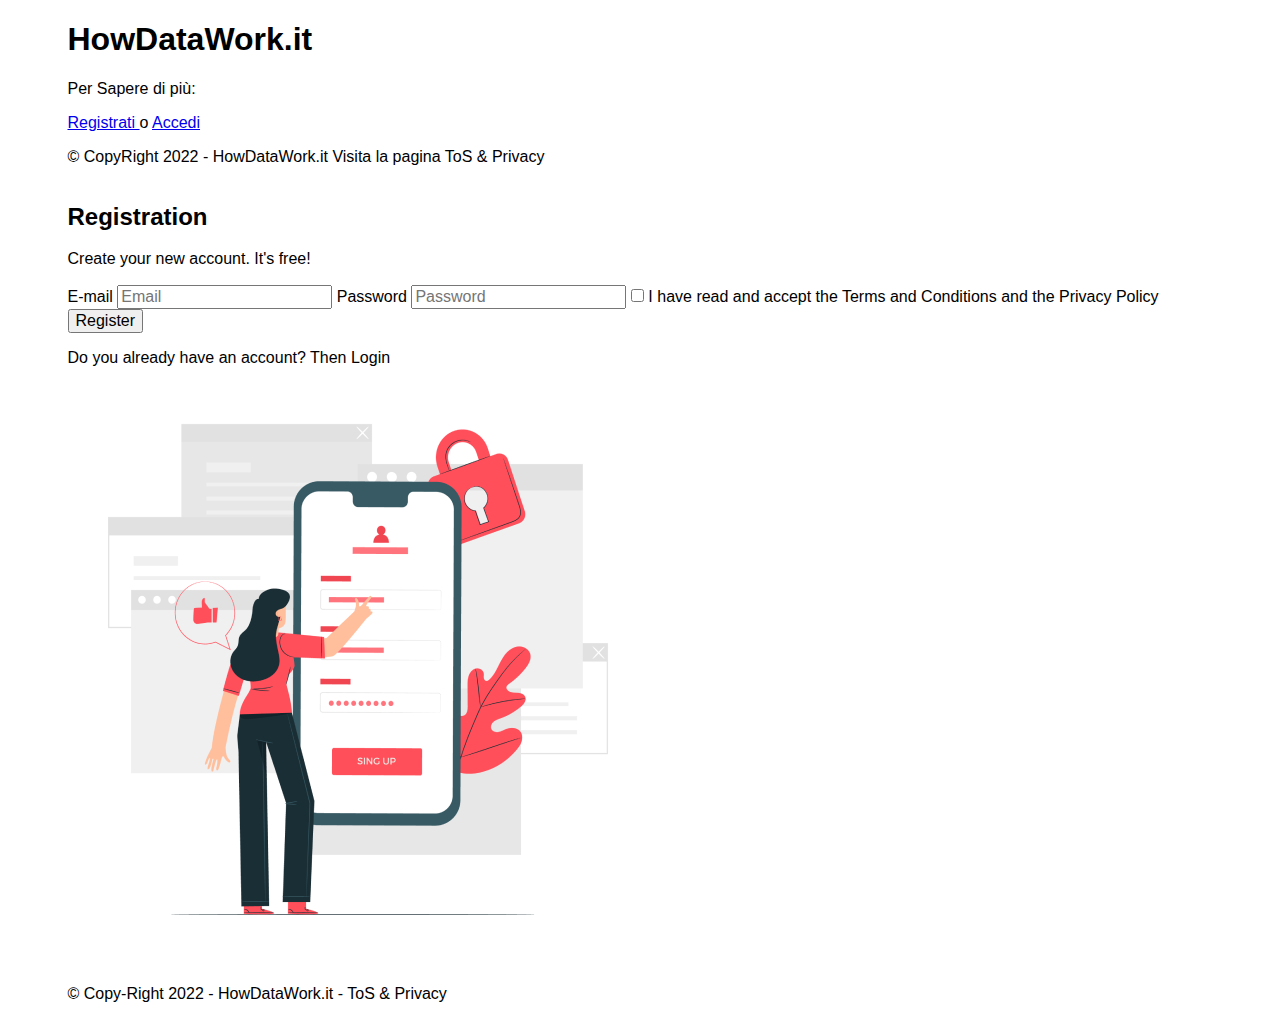
==== index.html @ 3693a92b "sad" ====
<!DOCTYPE html>
<html lang="en">

<head>
  <meta charset="UTF-8">
  <meta http-equiv="X-UA-Compatible" content="IE=edge">
  <meta name="viewport" content="width=device-width, initial-scale=1.0">
  <link rel="stylesheet" href="css/main.css">
  <title>Form</title>
</head>
<body>
  <!--  my header part  -->
  <header class="site-header">
    <div class="container">
      <div class="header__wrapper wrapper">
        <div class="wrapper__right-part">
          <h1 class="header__title">
            HowDataWork.it
          </h1>
          <p class="header__desc">
            Per Sapere di più:
          </p>
          <a class="header__link" href="#">
            Registrati
          </a>
          <span class="header__span">
            o
          </span>
          <a class="header__link" href="#">
            Accedi
          </a>
          <p class="header__desc-copy">
            © CopyRight 2022 - HowDataWork.it
            Visita la pagina ToS & Privacy
          </p>
        </div>
      </div>
    </div>
  </header>
  <!--   my header part finished -->


  <section class="register">
    <div class="container">
      <div class="register__wrapper">
        <div class="register__small-wrapper">
          <div class="register__inner">
            <h2 class="register__title">
              Registration
            </h2>
            <p class="register__desc">
              Create your new account. It's free!
            </p>
            <form class="register__form" action="http://echo.htmlacademy.ru/" method="POST">
              <label class="register__label">
                <span class="register__span">
                  E-mail
                </span>
                <input class="register__input" name="user_email" type="email" placeholder="Email"
                  aria-label="enter email" minlength="5" maxlength="100" required>
              </label>
              <label class="register__label">
                <span class="register__span">
                  Password
                </span>
                <input class="register__input" name="user_password" type="password" placeholder="Password"
                  aria-label="enter password" minlength="8" maxlength="100" required>
              </label>
              <label class="">
                <input class="register__chckbox" type="checkbox" name="user_choise">
                <span class="register__checkbox-span">
                  I have read and accept the Terms and Conditions and the Privacy Policy
                </span>
              </label>
              <button class="register__btn" type="submit">Register</button>
            </form>
            <p class="register__desc">
              Do you already have an account?
              <span class="register__desc-span">
                Then Login
              </span>
            </p>
          </div>
          <img src="./images/registerimg.png" alt="registeration section">
        </div>
        <p class="register__bottom-desc">
          © Copy-Right 2022 - HowDataWork.it - ToS & Privacy
        </p>
      </div>
    </div>
  </section>


  <script src="./js/main.js"></script>
</body>

</html>
---- css/main.css ----
/*! normalize.css v8.0.1 | MIT License | github.com/necolas/normalize.css */
html {
  line-height: 1.15;
  -webkit-text-size-adjust: 100%;
}

body {
  margin: 0;
}

main {
  display: block;
}

h1 {
  font-size: 2em;
  margin: 0.67em 0;
}

hr {
  -webkit-box-sizing: content-box;
          box-sizing: content-box;
  height: 0;
  overflow: visible;
}

pre {
  font-family: monospace, monospace;
  font-size: 1em;
}

a {
  background-color: transparent;
}

abbr[title] {
  border-bottom: none;
  text-decoration: underline;
  -webkit-text-decoration: underline dotted;
          text-decoration: underline dotted;
}

b, strong {
  font-weight: bolder;
}

code, kbd, samp {
  font-family: monospace, monospace;
  font-size: 1em;
}

small {
  font-size: 80%;
}

sub, sup {
  font-size: 75%;
  line-height: 0;
  position: relative;
  vertical-align: baseline;
}

sub {
  bottom: -0.25em;
}

sup {
  top: -0.5em;
}

img {
  border-style: none;
}

button, input, optgroup, select, textarea {
  font-family: inherit;
  font-size: 100%;
  line-height: 1.15;
  margin: 0;
}

button, input {
  overflow: visible;
}

button, select {
  text-transform: none;
}

button, [type=button], [type=reset], [type=submit] {
  -webkit-appearance: button;
}

button::-moz-focus-inner, [type=button]::-moz-focus-inner, [type=reset]::-moz-focus-inner, [type=submit]::-moz-focus-inner {
  border-style: none;
  padding: 0;
}

button:-moz-focusring, [type=button]:-moz-focusring, [type=reset]:-moz-focusring, [type=submit]:-moz-focusring {
  outline: 1px dotted ButtonText;
}

fieldset {
  padding: 0.35em 0.75em 0.625em;
}

legend {
  -webkit-box-sizing: border-box;
          box-sizing: border-box;
  color: inherit;
  display: table;
  max-width: 100%;
  padding: 0;
  white-space: normal;
}

progress {
  vertical-align: baseline;
}

textarea {
  overflow: auto;
}

[type=checkbox], [type=radio] {
  -webkit-box-sizing: border-box;
          box-sizing: border-box;
  padding: 0;
}

[type=number]::-webkit-inner-spin-button, [type=number]::-webkit-outer-spin-button {
  height: auto;
}

[type=search] {
  -webkit-appearance: textfield;
  outline-offset: -2px;
}

[type=search]::-webkit-search-decoration {
  -webkit-appearance: none;
}

::-webkit-file-upload-button {
  -webkit-appearance: button;
  font: inherit;
}

details {
  display: block;
}

summary {
  display: list-item;
}

template {
  display: none;
}

[hidden] {
  display: none;
}

* {
  -webkit-box-sizing: border-box;
          box-sizing: border-box;
}

html {
  height: 100%;
}

img {
  display: block;
  height: auto;
}

body {
  display: -webkit-box;
  display: -ms-flexbox;
  display: flex;
  -webkit-box-orient: vertical;
  -webkit-box-direction: normal;
      -ms-flex-direction: column;
          flex-direction: column;
  height: 100%;
  font-family: "Roboto", "Arial", sans-serif;
}

main {
  -webkit-box-flex: 1;
      -ms-flex-positive: 1;
          flex-grow: 1;
}

.visually-hidden {
  position: relative;
  width: 1px;
  height: 1px;
  border: none;
  margin: -1px;
  padding: 0;
  overflow: hidden;
  clip: rect(0 0 0 0);
}

.container {
  max-width: 1185px;
  width: 100%;
  margin: 0 auto;
  padding: 0 20px;
}

.information {
  padding: 24px 0;
  background-image: -webkit-gradient(linear, left top, right top, color-stop(2.19%, #c80090), to(#0500ff));
  background-image: linear-gradient(90deg, #c80090 2.19%, #0500ff 100%);
}

.information__data {
  max-width: 353px;
  padding-top: 24px;
  padding-bottom: 21px;
  background-color: #f9f9fb;
  border-radius: 10px;
}

.information__user-img {
  margin: 0 auto 6px;
}

.information__user-name {
  display: block;
  margin-bottom: 4px;
  font-size: 18px;
  font-weight: 600;
  line-height: 38px;
  text-align: center;
}

.information__list {
  margin-top: 0;
  margin-bottom: 0;
  padding: 0 16px;
  list-style: none;
  text-align: left;
  border-bottom: 1px solid #c4c4c4;
}

.information__item {
  display: -webkit-box;
  display: -ms-flexbox;
  display: flex;
  -webkit-box-align: center;
      -ms-flex-align: center;
          align-items: center;
  margin-bottom: 5px;
  font-size: 18px;
  font-weight: 400;
  line-height: 19px;
}
.information__item:last-child {
  margin-bottom: 14px;
}
.information__item::before {
  display: block;
  width: 40px;
  height: 40px;
  background-image: url("../../images/letter-information.png");
  background-repeat: no-repeat;
  background-position: center;
  content: "";
  margin-right: 6px;
}

.information__item--cake::before {
  background-image: url("../../images/cake-information.png");
}

.information__item--globe::before {
  background-image: url("../../images/globe-information.png");
}

.information__item--houses::before {
  background-image: url("../../images/houses-information.png");
}

.information__item--pin::before {
  background-image: url("../../images/pin-information.png");
}

.information__item--numbers::before {
  background-image: url("../../images/numbers-information.png");
}

.information__btn {
  min-width: 121px;
  margin: 19px 0 21px 17px;
  padding: 0;
  font-size: 13px;
  font-weight: 600;
  line-height: 25px;
  color: #e03434;
  text-align: center;
  background-color: transparent;
  border: 1px solid #e03434;
  border-radius: 4px;
}

.site-logo {
  display: block;
  padding-top: 14px;
  padding-left: 7px;
  border-top: 1px solid #c4c4c4;
}

.information__copyright-wrapper {
  max-width: 236px;
  margin-bottom: 12px;
  margin-left: 17px;
}

.information__copyright {
  margin: 0;
  font-size: 13px;
  font-weight: 300;
  line-height: 23px;
}

.information__privacy-list {
  display: -webkit-box;
  display: -ms-flexbox;
  display: flex;
  -webkit-box-align: center;
      -ms-flex-align: center;
          align-items: center;
  margin-top: 0;
  margin-bottom: 0;
  margin-left: 17px;
  padding-left: 0;
  -webkit-column-gap: 10px;
     -moz-column-gap: 10px;
          column-gap: 10px;
  list-style: none;
}

.information__privacy-link {
  color: #000;
  font-size: 12px;
  font-weight: 400;
  text-decoration: none;
}/*# sourceMappingURL=main.css.map */
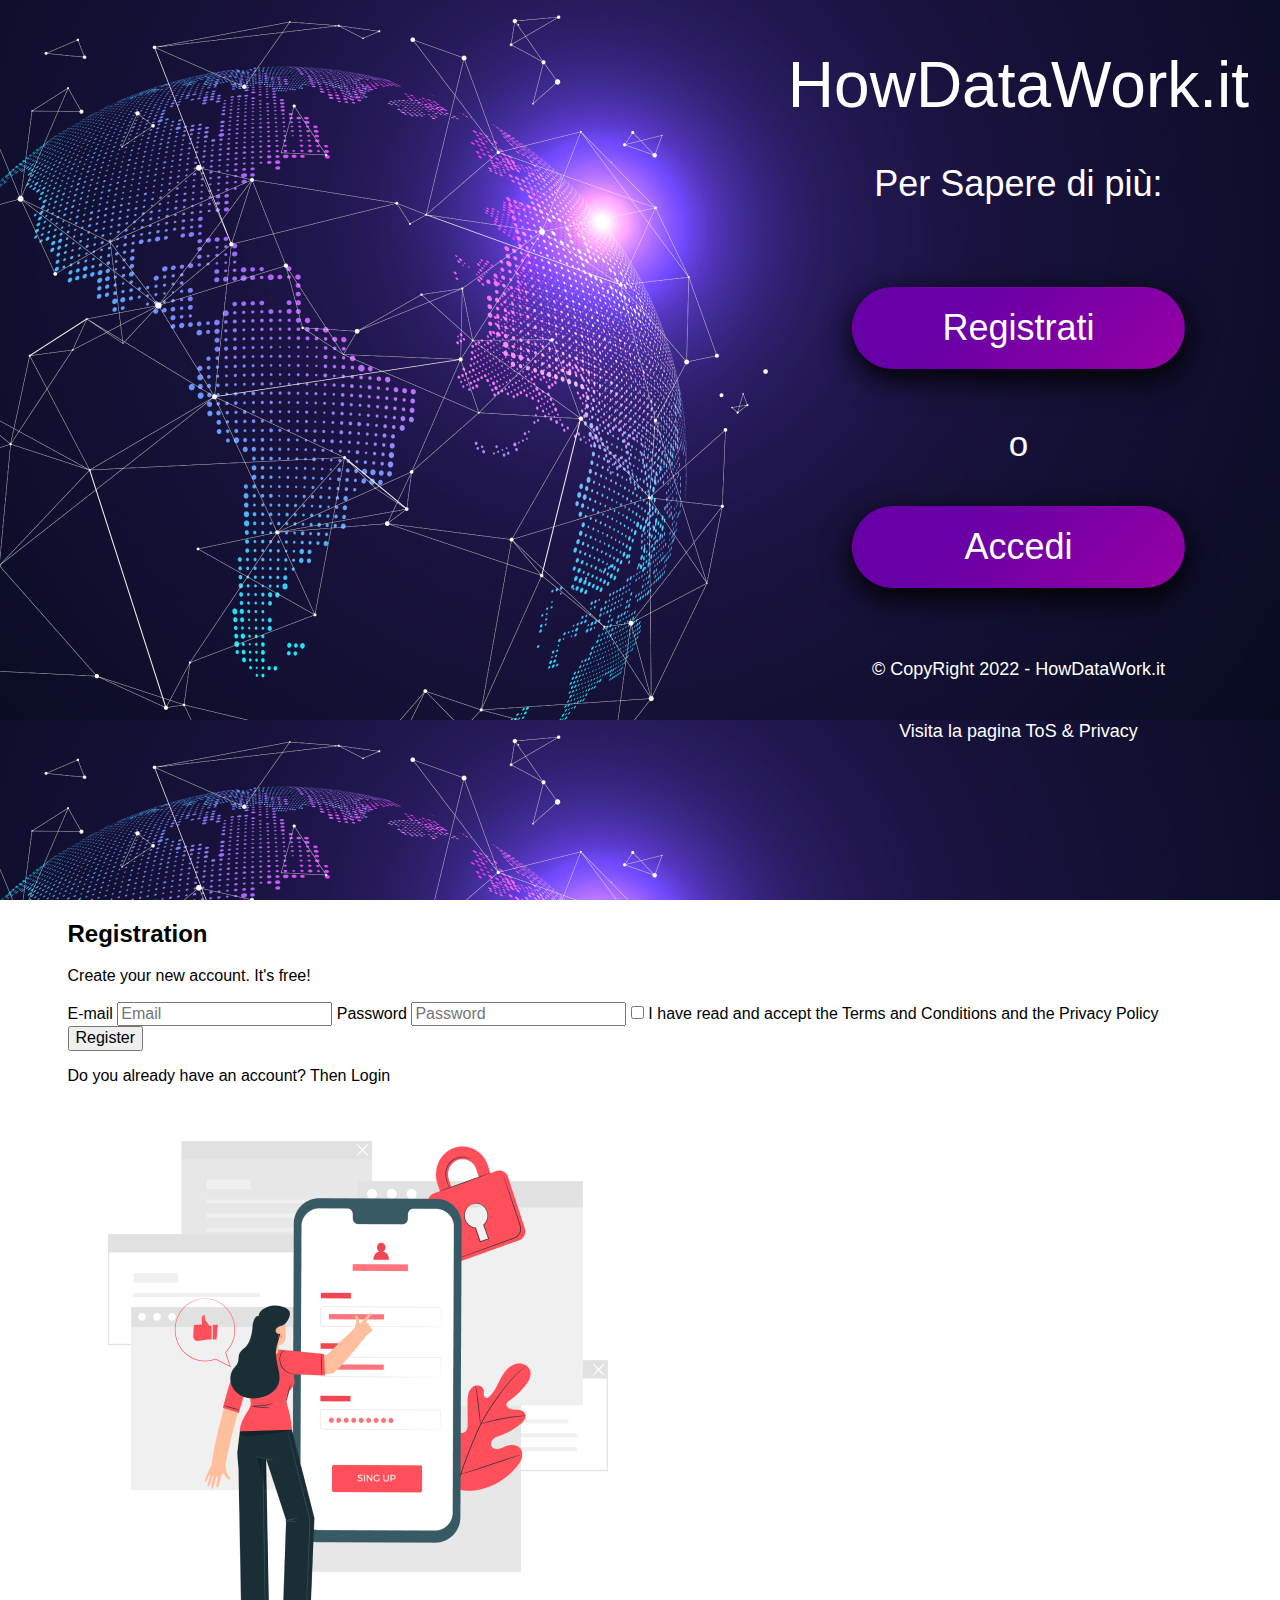
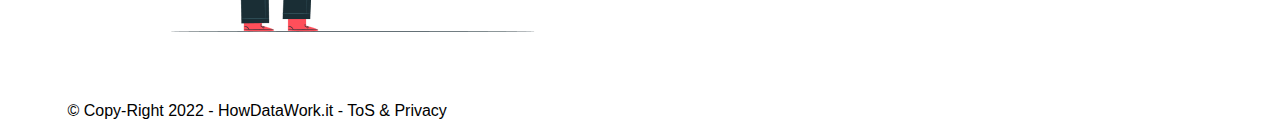
==== commit c5aa9dca: "the end header" ====
--- a/index.html
+++ b/index.html
@@ -8,10 +8,12 @@
   <link rel="stylesheet" href="css/main.css">
   <title>Form</title>
 </head>
+
 <body>
   <!--  my header part  -->
   <header class="site-header">
-    <div class="container">
+    <div class="header__box">
+
       <div class="header__wrapper wrapper">
         <div class="wrapper__right-part">
           <h1 class="header__title">
@@ -26,15 +28,21 @@
           <span class="header__span">
             o
           </span>
-          <a class="header__link" href="#">
+          <a class="header__link header__link--sec" href="#">
             Accedi
           </a>
-          <p class="header__desc-copy">
-            © CopyRight 2022 - HowDataWork.it
-            Visita la pagina ToS & Privacy
-          </p>
+          <div class="hedaer__copy-box">
+            <p class="header__desc-copy">
+              © CopyRight 2022 - HowDataWork.it
+              <br>
+              <br> 
+              <br> 
+              Visita la pagina ToS & Privacy
+            </p>
+          </div>
         </div>
       </div>
+  
     </div>
   </header>
   <!--   my header part finished -->
--- a/css/main.css
+++ b/css/main.css
@@ -162,6 +162,11 @@
   display: none;
 }
 
+:root {
+  --main-white-color: #fff;
+  --main-font-familiy: Roboto,sans-serif;
+}
+
 * {
   -webkit-box-sizing: border-box;
           box-sizing: border-box;
@@ -169,11 +174,6 @@
 
 html {
   height: 100%;
-}
-
-img {
-  display: block;
-  height: auto;
 }
 
 body {
@@ -188,6 +188,11 @@
   font-family: "Roboto", "Arial", sans-serif;
 }
 
+img {
+  display: block;
+  height: auto;
+}
+
 main {
   -webkit-box-flex: 1;
       -ms-flex-positive: 1;
@@ -212,142 +217,122 @@
   padding: 0 20px;
 }
 
-.information {
-  padding: 24px 0;
-  background-image: -webkit-gradient(linear, left top, right top, color-stop(2.19%, #c80090), to(#0500ff));
-  background-image: linear-gradient(90deg, #c80090 2.19%, #0500ff 100%);
-}
-
-.information__data {
-  max-width: 353px;
-  padding-top: 24px;
-  padding-bottom: 21px;
-  background-color: #f9f9fb;
-  border-radius: 10px;
-}
-
-.information__user-img {
-  margin: 0 auto 6px;
-}
-
-.information__user-name {
-  display: block;
-  margin-bottom: 4px;
-  font-size: 18px;
-  font-weight: 600;
-  line-height: 38px;
-  text-align: center;
-}
-
-.information__list {
-  margin-top: 0;
-  margin-bottom: 0;
-  padding: 0 16px;
-  list-style: none;
-  text-align: left;
-  border-bottom: 1px solid #c4c4c4;
-}
-
-.information__item {
+.site-header {
+  background: linear-gradient(135deg, #6700a6 31.25%, #9600a3 100%);
+}
+
+.header__box {
+  max-width: 1600px;
+  width: 100%;
+  height: 100vh;
+  margin: 0 auto;
+  background-image: url("/images/header-bg.png");
+  background-size: 100%;
+}
+
+.header__wrapper {
   display: -webkit-box;
   display: -ms-flexbox;
   display: flex;
+  -webkit-box-pack: justify;
+      -ms-flex-pack: justify;
+          justify-content: space-between;
   -webkit-box-align: center;
       -ms-flex-align: center;
           align-items: center;
-  margin-bottom: 5px;
-  font-size: 18px;
-  font-weight: 400;
-  line-height: 19px;
-}
-.information__item:last-child {
-  margin-bottom: 14px;
-}
-.information__item::before {
-  display: block;
-  width: 40px;
-  height: 40px;
-  background-image: url("../../images/letter-information.png");
-  background-repeat: no-repeat;
-  background-position: center;
-  content: "";
-  margin-right: 6px;
-}
-
-.information__item--cake::before {
-  background-image: url("../../images/cake-information.png");
-}
-
-.information__item--globe::before {
-  background-image: url("../../images/globe-information.png");
-}
-
-.information__item--houses::before {
-  background-image: url("../../images/houses-information.png");
-}
-
-.information__item--pin::before {
-  background-image: url("../../images/pin-information.png");
-}
-
-.information__item--numbers::before {
-  background-image: url("../../images/numbers-information.png");
-}
-
-.information__btn {
-  min-width: 121px;
-  margin: 19px 0 21px 17px;
-  padding: 0;
-  font-size: 13px;
-  font-weight: 600;
-  line-height: 25px;
-  color: #e03434;
-  text-align: center;
-  background-color: transparent;
-  border: 1px solid #e03434;
-  border-radius: 4px;
-}
-
-.site-logo {
-  display: block;
-  padding-top: 14px;
-  padding-left: 7px;
-  border-top: 1px solid #c4c4c4;
-}
-
-.information__copyright-wrapper {
-  max-width: 236px;
-  margin-bottom: 12px;
-  margin-left: 17px;
-}
-
-.information__copyright {
-  margin: 0;
-  font-size: 13px;
-  font-weight: 300;
-  line-height: 23px;
-}
-
-.information__privacy-list {
+  -webkit-box-orient: horizontal;
+  -webkit-box-direction: normal;
+      -ms-flex-direction: row;
+          flex-direction: row;
+}
+
+.wrapper__right-part {
   display: -webkit-box;
   display: -ms-flexbox;
   display: flex;
+  -webkit-box-pack: start;
+      -ms-flex-pack: start;
+          justify-content: start;
   -webkit-box-align: center;
       -ms-flex-align: center;
           align-items: center;
-  margin-top: 0;
-  margin-bottom: 0;
-  margin-left: 17px;
-  padding-left: 0;
-  -webkit-column-gap: 10px;
-     -moz-column-gap: 10px;
-          column-gap: 10px;
-  list-style: none;
-}
-
-.information__privacy-link {
-  color: #000;
-  font-size: 12px;
-  font-weight: 400;
+  -webkit-box-orient: vertical;
+  -webkit-box-direction: normal;
+      -ms-flex-direction: column;
+          flex-direction: column;
+  margin-left: auto;
+  padding: 48px 31px;
+}
+
+.header__title {
+  margin: 0;
+  margin-bottom: 41px;
+  color: var(--main-white-color);
+  text-align: center;
+  font-family: var(--main-font-familiy);
+  font-size: 64px;
+  font-style: normal;
+  font-weight: 500;
+  line-height: normal;
+}
+
+.header__desc {
+  margin: 0;
+  margin-bottom: 82px;
+  color: var(--main-white-color);
+  text-align: center;
+  font-family: var(--main-font-familiy);
+  font-size: 36px;
+  font-style: normal;
+  font-weight: 500;
+  line-height: normal;
+}
+
+.header__link {
+  display: block;
+  max-width: 333px;
+  width: 100%;
+  margin: 0 auto;
+  margin-bottom: 55px;
+  padding: 19px;
+  color: var(--main-white-color);
+  text-align: center;
+  font-family: var(--main-font-familiy);
+  font-size: 36px;
+  font-style: normal;
+  font-weight: 500;
+  line-height: normal;
+  border-radius: 50px;
+  border: 1px solid rgba(0, 0, 0, 0);
+  background: linear-gradient(135deg, #6700a6 31.25%, #9600a3 100%);
+  -webkit-box-shadow: 0px 10px 30px 0px #000;
+          box-shadow: 0px 10px 30px 0px #000;
   text-decoration: none;
+}
+
+.header__link--sec {
+  margin-bottom: 71px;
+}
+
+.header__span {
+  color: var(--main-white-color);
+  font-size: 35px;
+  margin-bottom: 42px;
+}
+
+.hedaer__copy-box {
+  max-width: 304px;
+  width: 100%;
+  min-height: 61px;
+  height: 100%;
+}
+
+.header__desc-copy {
+  margin: 0;
+  color: var(--main-white-color);
+  text-align: center;
+  font-family: var(--main-font-familiy);
+  font-size: 18px;
+  font-style: normal;
+  font-weight: 500;
 }/*# sourceMappingURL=main.css.map */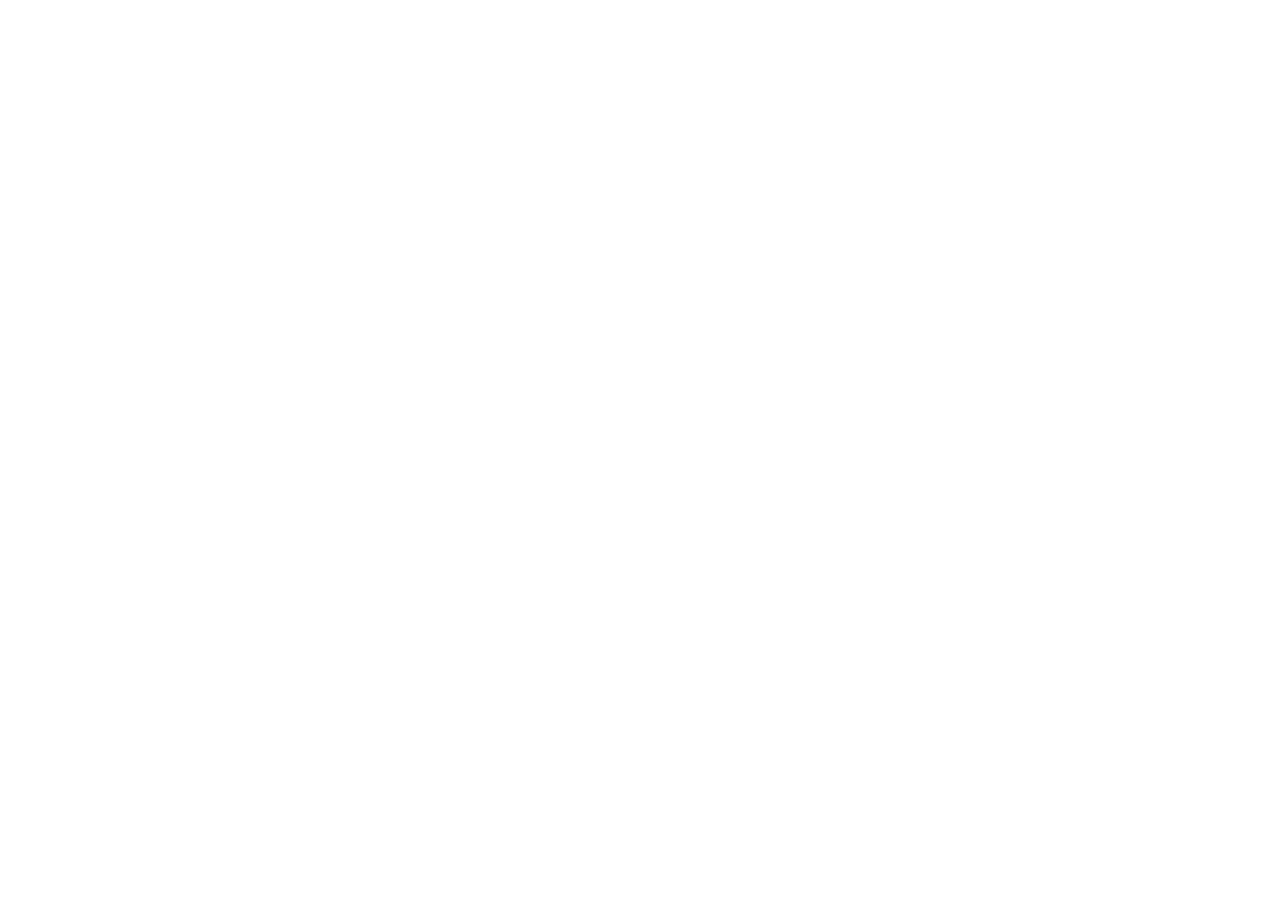
==== commit 2b865ab2: "complete" ====
--- a/index.html
+++ b/index.html
@@ -1,6 +1,5 @@
 <!DOCTYPE html>
 <html lang="en">
-
 <head>
   <meta charset="UTF-8">
   <meta http-equiv="X-UA-Compatible" content="IE=edge">
@@ -8,98 +7,10 @@
   <link rel="stylesheet" href="css/main.css">
   <title>Form</title>
 </head>
-
 <body>
-  <!--  my header part  -->
-  <header class="site-header">
-    <div class="header__box">
-
-      <div class="header__wrapper wrapper">
-        <div class="wrapper__right-part">
-          <h1 class="header__title">
-            HowDataWork.it
-          </h1>
-          <p class="header__desc">
-            Per Sapere di più:
-          </p>
-          <a class="header__link" href="#">
-            Registrati
-          </a>
-          <span class="header__span">
-            o
-          </span>
-          <a class="header__link header__link--sec" href="#">
-            Accedi
-          </a>
-          <div class="hedaer__copy-box">
-            <p class="header__desc-copy">
-              © CopyRight 2022 - HowDataWork.it
-              <br>
-              <br> 
-              <br> 
-              Visita la pagina ToS & Privacy
-            </p>
-          </div>
-        </div>
-      </div>
   
-    </div>
-  </header>
-  <!--   my header part finished -->
-
-
-  <section class="register">
-    <div class="container">
-      <div class="register__wrapper">
-        <div class="register__small-wrapper">
-          <div class="register__inner">
-            <h2 class="register__title">
-              Registration
-            </h2>
-            <p class="register__desc">
-              Create your new account. It's free!
-            </p>
-            <form class="register__form" action="http://echo.htmlacademy.ru/" method="POST">
-              <label class="register__label">
-                <span class="register__span">
-                  E-mail
-                </span>
-                <input class="register__input" name="user_email" type="email" placeholder="Email"
-                  aria-label="enter email" minlength="5" maxlength="100" required>
-              </label>
-              <label class="register__label">
-                <span class="register__span">
-                  Password
-                </span>
-                <input class="register__input" name="user_password" type="password" placeholder="Password"
-                  aria-label="enter password" minlength="8" maxlength="100" required>
-              </label>
-              <label class="">
-                <input class="register__chckbox" type="checkbox" name="user_choise">
-                <span class="register__checkbox-span">
-                  I have read and accept the Terms and Conditions and the Privacy Policy
-                </span>
-              </label>
-              <button class="register__btn" type="submit">Register</button>
-            </form>
-            <p class="register__desc">
-              Do you already have an account?
-              <span class="register__desc-span">
-                Then Login
-              </span>
-            </p>
-          </div>
-          <img src="./images/registerimg.png" alt="registeration section">
-        </div>
-        <p class="register__bottom-desc">
-          © Copy-Right 2022 - HowDataWork.it - ToS & Privacy
-        </p>
-      </div>
-    </div>
-  </section>
 
 
   <script src="./js/main.js"></script>
 </body>
-
 </html>--- a/css/main.css
+++ b/css/main.css
@@ -160,11 +160,6 @@
 
 [hidden] {
   display: none;
-}
-
-:root {
-  --main-white-color: #fff;
-  --main-font-familiy: Roboto,sans-serif;
 }
 
 * {
@@ -217,122 +212,194 @@
   padding: 0 20px;
 }
 
-.site-header {
-  background: linear-gradient(135deg, #6700a6 31.25%, #9600a3 100%);
-}
-
-.header__box {
-  max-width: 1600px;
-  width: 100%;
+.register {
   height: 100vh;
-  margin: 0 auto;
-  background-image: url("/images/header-bg.png");
-  background-size: 100%;
-}
-
-.header__wrapper {
+  padding-top: 46px;
+  padding-bottom: 27px;
+  background: -webkit-gradient(linear, right top, left top, from(#FF5C00), to(#E3271B));
+  background: linear-gradient(270deg, #FF5C00 0%, #E3271B 100%);
+}
+
+.register__small-wrapper {
   display: -webkit-box;
   display: -ms-flexbox;
   display: flex;
   -webkit-box-pack: justify;
       -ms-flex-pack: justify;
           justify-content: space-between;
-  -webkit-box-align: center;
-      -ms-flex-align: center;
-          align-items: center;
+  -webkit-box-align: start;
+      -ms-flex-align: start;
+          align-items: flex-start;
   -webkit-box-orient: horizontal;
   -webkit-box-direction: normal;
       -ms-flex-direction: row;
           flex-direction: row;
-}
-
-.wrapper__right-part {
+  margin-bottom: 30px;
+  background-color: #fff;
+  border-radius: 50px;
+}
+
+.register__inner {
+  padding: 34px 0px 106px 56px;
+}
+
+.register__title {
   display: -webkit-box;
   display: -ms-flexbox;
   display: flex;
   -webkit-box-pack: start;
       -ms-flex-pack: start;
-          justify-content: start;
-  -webkit-box-align: center;
-      -ms-flex-align: center;
-          align-items: center;
-  -webkit-box-orient: vertical;
+          justify-content: flex-start;
+  -webkit-box-align: start;
+      -ms-flex-align: start;
+          align-items: flex-start;
+  -webkit-box-orient: horizontal;
   -webkit-box-direction: normal;
-      -ms-flex-direction: column;
-          flex-direction: column;
-  margin-left: auto;
-  padding: 48px 31px;
-}
-
-.header__title {
-  margin: 0;
-  margin-bottom: 41px;
-  color: var(--main-white-color);
+      -ms-flex-direction: row;
+          flex-direction: row;
+  margin-top: 0;
+  margin-bottom: 16px;
+  font-size: 48px;
+  font-weight: 800;
+  line-height: normal;
+  letter-spacing: normal;
+  color: #000;
+}
+
+.register__title::before {
+  display: block;
+  width: 71px;
+  height: 59px;
+  background-repeat: no-repeat;
+  background-position: center;
+  content: "";
+  background-image: url(../../images/registerbefore.svg);
+  display: block;
+}
+
+.register__desc {
+  margin-top: 0;
+  margin-bottom: 28px;
+  font-size: 24px;
+  font-weight: 400;
+  line-height: normal;
+  letter-spacing: normal;
+  color: #000;
+}
+
+.register__span {
+  margin-top: 0;
+  margin-bottom: 0px;
+  font-size: 18px;
+  font-weight: 500;
+  line-height: normal;
+  letter-spacing: normal;
+  display: block;
+  color: #000;
+  padding-left: 10px;
+}
+
+.register__input {
+  margin-top: 0;
+  margin-bottom: 30px;
+  font-size: 20px;
+  font-weight: 500;
+  line-height: normal;
+  letter-spacing: normal;
+  display: block;
+  max-width: 444px;
+  padding: 3px;
+  padding-left: 7px;
+  color: #000;
+  border-radius: 50px;
+  border: 2px solid #000;
+  background: rgb(255, 255, 255);
+}
+
+.register__input::-webkit-input-placeholder {
+  color: rgba(0, 0, 0, 0.5019607843);
+}
+
+.register__input::-moz-placeholder {
+  color: rgba(0, 0, 0, 0.5019607843);
+}
+
+.register__input:-ms-input-placeholder {
+  color: rgba(0, 0, 0, 0.5019607843);
+}
+
+.register__input::-ms-input-placeholder {
+  color: rgba(0, 0, 0, 0.5019607843);
+}
+
+.register__input::placeholder {
+  color: rgba(0, 0, 0, 0.5019607843);
+}
+
+.register__chckbox {
+  display: inline-block;
+  width: 18px;
+  height: 18px;
+  vertical-align: text-bottom;
+}
+
+.register__checkbox-span {
+  margin-top: 0;
+  margin-bottom: 19px;
+  font-size: 14px;
+  font-weight: 400;
+  line-height: normal;
+  letter-spacing: normal;
+  display: inline-block;
+  color: #000;
+}
+
+.register__btn {
+  margin-top: 0;
+  margin-bottom: 20px;
+  font-size: 24px;
+  font-weight: 500;
+  line-height: normal;
+  letter-spacing: normal;
+  display: block;
+  max-width: 222px;
+  width: 100%;
+  padding: 10px;
   text-align: center;
-  font-family: var(--main-font-familiy);
-  font-size: 64px;
-  font-style: normal;
-  font-weight: 500;
-  line-height: normal;
-}
-
-.header__desc {
-  margin: 0;
-  margin-bottom: 82px;
-  color: var(--main-white-color);
+  color: #fff;
+  border-radius: 20px;
+  border: 1px solid transparent;
+  background-color: #06F;
+}
+
+.register__desc-account {
+  margin-top: 0;
+  margin-bottom: 0px;
+  font-size: 18px;
+  font-weight: 400;
+  line-height: normal;
+  letter-spacing: normal;
+  color: #000;
+}
+
+.register__desc-span {
+  margin-top: 0;
+  margin-bottom: 0px;
+  font-size: 18px;
+  font-weight: 600;
+  line-height: normal;
+  letter-spacing: normal;
+  color: #06F;
+  text-decoration: none;
+}
+
+.register__bottom-desc {
+  margin-top: 0;
+  margin-bottom: 0px;
+  font-size: 18px;
+  font-weight: 400;
+  line-height: normal;
+  letter-spacing: normal;
+  color: #eaeaea;
   text-align: center;
-  font-family: var(--main-font-familiy);
-  font-size: 36px;
-  font-style: normal;
-  font-weight: 500;
-  line-height: normal;
-}
-
-.header__link {
-  display: block;
-  max-width: 333px;
-  width: 100%;
-  margin: 0 auto;
-  margin-bottom: 55px;
-  padding: 19px;
-  color: var(--main-white-color);
-  text-align: center;
-  font-family: var(--main-font-familiy);
-  font-size: 36px;
-  font-style: normal;
-  font-weight: 500;
-  line-height: normal;
-  border-radius: 50px;
-  border: 1px solid rgba(0, 0, 0, 0);
-  background: linear-gradient(135deg, #6700a6 31.25%, #9600a3 100%);
-  -webkit-box-shadow: 0px 10px 30px 0px #000;
-          box-shadow: 0px 10px 30px 0px #000;
-  text-decoration: none;
-}
-
-.header__link--sec {
-  margin-bottom: 71px;
-}
-
-.header__span {
-  color: var(--main-white-color);
-  font-size: 35px;
-  margin-bottom: 42px;
-}
-
-.hedaer__copy-box {
-  max-width: 304px;
-  width: 100%;
-  min-height: 61px;
-  height: 100%;
-}
-
-.header__desc-copy {
-  margin: 0;
-  color: var(--main-white-color);
-  text-align: center;
-  font-family: var(--main-font-familiy);
-  font-size: 18px;
-  font-style: normal;
-  font-weight: 500;
 }/*# sourceMappingURL=main.css.map */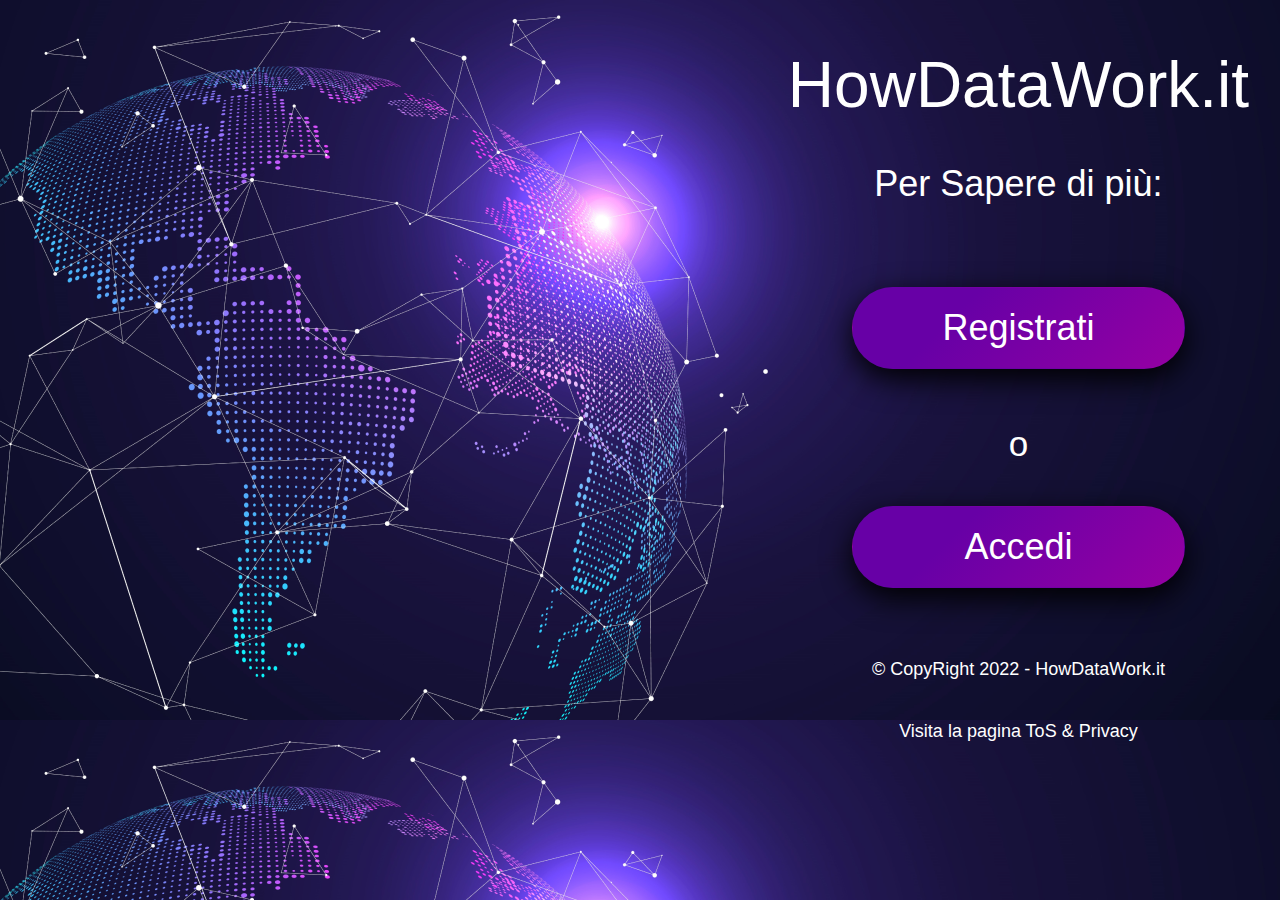
==== commit 66297eaa: "the end" ====
--- a/index.html
+++ b/index.html
@@ -8,9 +8,43 @@
   <title>Form</title>
 </head>
 <body>
-  
+  <!--  my header part  -->
+  <header class="site-header">
+    <div class="header__box">
 
+      <div class="header__wrapper wrapper">
+        <div class="wrapper__right-part">
+          <h1 class="header__title">
+            HowDataWork.it
+          </h1>
+          <p class="header__desc">
+            Per Sapere di più:
+          </p>
+          <a class="header__link" href="#">
+            Registrati
+          </a>
+          <span class="header__span">
+            o
+          </span>
+          <a class="header__link header__link--sec" href="#">
+            Accedi
+          </a>
+          <div class="hedaer__copy-box">
+            <p class="header__desc-copy">
+              © CopyRight 2022 - HowDataWork.it
+              <br>
+              <br>
+              <br>
+              Visita la pagina ToS & Privacy
+            </p>
+          </div>
+        </div>
+      </div>
 
+    </div>
+  </header>
+  <!--   my header part finished -->
   <script src="./js/main.js"></script>
 </body>
+
 </html>--- a/css/main.css
+++ b/css/main.css
@@ -160,6 +160,12 @@
 
 [hidden] {
   display: none;
+}
+
+:root {
+  --main-white-color: #fff;
+  --main-font-familiy: Roboto,sans-serif;
+  --main-black-color: #000;
 }
 
 * {
@@ -212,15 +218,133 @@
   padding: 0 20px;
 }
 
-.register {
+.site-header {
+  background: linear-gradient(135deg, #6700a6 31.25%, #9600a3 100%);
+}
+
+.header__box {
+  max-width: 1600px;
+  width: 100%;
   height: 100vh;
+  margin: 0 auto;
+  background-image: url("/images/header-bg.png");
+  background-size: 100%;
+}
+
+.header__wrapper {
+  display: -webkit-box;
+  display: -ms-flexbox;
+  display: flex;
+  -webkit-box-pack: justify;
+      -ms-flex-pack: justify;
+          justify-content: space-between;
+  -webkit-box-align: center;
+      -ms-flex-align: center;
+          align-items: center;
+  -webkit-box-orient: horizontal;
+  -webkit-box-direction: normal;
+      -ms-flex-direction: row;
+          flex-direction: row;
+}
+
+.wrapper__right-part {
+  display: -webkit-box;
+  display: -ms-flexbox;
+  display: flex;
+  -webkit-box-pack: start;
+      -ms-flex-pack: start;
+          justify-content: start;
+  -webkit-box-align: center;
+      -ms-flex-align: center;
+          align-items: center;
+  -webkit-box-orient: vertical;
+  -webkit-box-direction: normal;
+      -ms-flex-direction: column;
+          flex-direction: column;
+  margin-left: auto;
+  padding: 48px 31px;
+}
+
+.header__title {
+  margin: 0;
+  margin-bottom: 41px;
+  color: var(--main-white-color);
+  text-align: center;
+  font-family: var(--main-font-familiy);
+  font-size: 64px;
+  font-style: normal;
+  font-weight: 500;
+  line-height: normal;
+}
+
+.header__desc {
+  margin: 0;
+  margin-bottom: 82px;
+  color: var(--main-white-color);
+  text-align: center;
+  font-family: var(--main-font-familiy);
+  font-size: 36px;
+  font-style: normal;
+  font-weight: 500;
+  line-height: normal;
+}
+
+.header__link {
+  display: block;
+  max-width: 333px;
+  width: 100%;
+  margin: 0 auto;
+  margin-bottom: 55px;
+  padding: 19px;
+  color: var(--main-white-color);
+  text-align: center;
+  font-family: var(--main-font-familiy);
+  font-size: 36px;
+  font-style: normal;
+  font-weight: 500;
+  line-height: normal;
+  border-radius: 50px;
+  border: 1px solid rgba(0, 0, 0, 0);
+  background: linear-gradient(135deg, #6700a6 31.25%, #9600a3 100%);
+  -webkit-box-shadow: 0px 10px 30px 0px #000;
+          box-shadow: 0px 10px 30px 0px #000;
+  text-decoration: none;
+}
+
+.header__link--sec {
+  margin-bottom: 71px;
+}
+
+.header__span {
+  color: var(--main-white-color);
+  font-size: 35px;
+  margin-bottom: 42px;
+}
+
+.hedaer__copy-box {
+  max-width: 304px;
+  width: 100%;
+  min-height: 61px;
+  height: 100%;
+}
+
+.header__desc-copy {
+  margin: 0;
+  color: var(--main-white-color);
+  text-align: center;
+  font-family: var(--main-font-familiy);
+  font-size: 18px;
+  font-style: normal;
+  font-weight: 500;
+}
+
+.last {
+  background: linear-gradient(258deg, #20e300 23.65%, #00dbe9 100%);
   padding-top: 46px;
-  padding-bottom: 27px;
-  background: -webkit-gradient(linear, right top, left top, from(#FF5C00), to(#E3271B));
-  background: linear-gradient(270deg, #FF5C00 0%, #E3271B 100%);
-}
-
-.register__small-wrapper {
+  padding-bottom: 207px;
+}
+
+.last__inner {
   display: -webkit-box;
   display: -ms-flexbox;
   display: flex;
@@ -229,177 +353,144 @@
           justify-content: space-between;
   -webkit-box-align: start;
       -ms-flex-align: start;
-          align-items: flex-start;
+          align-items: start;
   -webkit-box-orient: horizontal;
   -webkit-box-direction: normal;
       -ms-flex-direction: row;
           flex-direction: row;
-  margin-bottom: 30px;
-  background-color: #fff;
   border-radius: 50px;
-}
-
-.register__inner {
-  padding: 34px 0px 106px 56px;
-}
-
-.register__title {
+  background: #fff;
+}
+
+.last__left-part {
+  padding-top: 27px;
+  padding-left: 56px;
+  display: -webkit-box;
+  display: -ms-flexbox;
+  display: flex;
+  -webkit-box-pack: justify;
+      -ms-flex-pack: justify;
+          justify-content: space-between;
+  -webkit-box-align: start;
+      -ms-flex-align: start;
+          align-items: start;
+  -webkit-box-orient: vertical;
+  -webkit-box-direction: normal;
+      -ms-flex-direction: column;
+          flex-direction: column;
+}
+
+.last__title {
+  margin: 0;
+  margin-bottom: 24px;
+  color: var(--main-black-color);
+  font-family: var(--main-font-familiy);
+  font-size: 24px;
+  font-style: normal;
+  font-weight: 500;
+  line-height: normal;
+}
+
+.last__title::before {
+  display: block;
+  width: 121px;
+  height: 67px;
+  margin-bottom: 13px;
+  widows: inherit;
+  background-image: url("/images/look.svg");
+  background-size: contain;
+  background-repeat: no-repeat;
+  background-position: left top;
+  content: "";
+}
+
+.last__desc {
+  margin: 0;
+  margin-bottom: 24px;
+  color: var(--main-black-color);
+  font-family: var(--main-font-familiy);
+  font-size: 18px;
+  font-style: normal;
+  font-weight: 400;
+  line-height: normal;
+}
+
+.last__form {
   display: -webkit-box;
   display: -ms-flexbox;
   display: flex;
   -webkit-box-pack: start;
       -ms-flex-pack: start;
-          justify-content: flex-start;
+          justify-content: start;
   -webkit-box-align: start;
       -ms-flex-align: start;
-          align-items: flex-start;
-  -webkit-box-orient: horizontal;
-  -webkit-box-direction: normal;
-      -ms-flex-direction: row;
-          flex-direction: row;
-  margin-top: 0;
-  margin-bottom: 16px;
-  font-size: 48px;
-  font-weight: 800;
-  line-height: normal;
-  letter-spacing: normal;
-  color: #000;
-}
-
-.register__title::before {
-  display: block;
-  width: 71px;
-  height: 59px;
-  background-repeat: no-repeat;
-  background-position: center;
-  content: "";
-  background-image: url(../../images/registerbefore.svg);
-  display: block;
-}
-
-.register__desc {
-  margin-top: 0;
-  margin-bottom: 28px;
-  font-size: 24px;
-  font-weight: 400;
-  line-height: normal;
-  letter-spacing: normal;
-  color: #000;
-}
-
-.register__span {
-  margin-top: 0;
-  margin-bottom: 0px;
+          align-items: start;
+  -webkit-box-orient: vertical;
+  -webkit-box-direction: normal;
+      -ms-flex-direction: column;
+          flex-direction: column;
+}
+
+.last__label {
+  margin: 0;
+  color: var(--main-black-color);
+  font-family: var(--main-font-familiy);
   font-size: 18px;
-  font-weight: 500;
-  line-height: normal;
-  letter-spacing: normal;
-  display: block;
-  color: #000;
-  padding-left: 10px;
-}
-
-.register__input {
-  margin-top: 0;
-  margin-bottom: 30px;
-  font-size: 20px;
-  font-weight: 500;
-  line-height: normal;
-  letter-spacing: normal;
-  display: block;
-  max-width: 444px;
-  padding: 3px;
-  padding-left: 7px;
-  color: #000;
+  font-style: normal;
+  font-weight: 500;
+  line-height: normal;
+  display: -webkit-box;
+  display: -ms-flexbox;
+  display: flex;
+  -webkit-box-pack: justify;
+      -ms-flex-pack: justify;
+          justify-content: space-between;
+  -webkit-box-align: start;
+      -ms-flex-align: start;
+          align-items: start;
+  -webkit-box-orient: vertical;
+  -webkit-box-direction: normal;
+      -ms-flex-direction: column;
+          flex-direction: column;
+}
+
+.last__input {
+  min-width: 444px;
+  margin-top: 10px;
+  margin-bottom: 27px;
+  min-height: 38px;
+  height: 100%;
   border-radius: 50px;
   border: 2px solid #000;
-  background: rgb(255, 255, 255);
-}
-
-.register__input::-webkit-input-placeholder {
-  color: rgba(0, 0, 0, 0.5019607843);
-}
-
-.register__input::-moz-placeholder {
-  color: rgba(0, 0, 0, 0.5019607843);
-}
-
-.register__input:-ms-input-placeholder {
-  color: rgba(0, 0, 0, 0.5019607843);
-}
-
-.register__input::-ms-input-placeholder {
-  color: rgba(0, 0, 0, 0.5019607843);
-}
-
-.register__input::placeholder {
-  color: rgba(0, 0, 0, 0.5019607843);
-}
-
-.register__chckbox {
-  display: inline-block;
-  width: 18px;
-  height: 18px;
-  vertical-align: text-bottom;
-}
-
-.register__checkbox-span {
-  margin-top: 0;
-  margin-bottom: 19px;
-  font-size: 14px;
-  font-weight: 400;
-  line-height: normal;
-  letter-spacing: normal;
-  display: inline-block;
-  color: #000;
-}
-
-.register__btn {
-  margin-top: 0;
-  margin-bottom: 20px;
+  opacity: 0.5;
+  background: rgba(255, 255, 255, 0);
+  padding-left: 15px;
+  padding-right: 15px;
+  outline: none;
+}
+
+.last__button {
+  max-width: 240px;
+  width: 100%;
+  min-height: 22px;
+  height: 100%;
+  padding: 10px;
+  color: var(--main-white-color);
+  text-align: center;
+  font-family: var(--main-font-familiy);
   font-size: 24px;
-  font-weight: 500;
-  line-height: normal;
-  letter-spacing: normal;
-  display: block;
-  max-width: 222px;
-  width: 100%;
-  padding: 10px;
-  text-align: center;
-  color: #fff;
+  font-style: normal;
+  font-weight: 500;
+  line-height: normal;
   border-radius: 20px;
-  border: 1px solid transparent;
-  background-color: #06F;
-}
-
-.register__desc-account {
-  margin-top: 0;
-  margin-bottom: 0px;
-  font-size: 18px;
-  font-weight: 400;
-  line-height: normal;
-  letter-spacing: normal;
-  color: #000;
-}
-
-.register__desc-span {
-  margin-top: 0;
-  margin-bottom: 0px;
-  font-size: 18px;
-  font-weight: 600;
-  line-height: normal;
-  letter-spacing: normal;
-  color: #06F;
-  text-decoration: none;
-}
-
-.register__bottom-desc {
-  margin-top: 0;
-  margin-bottom: 0px;
-  font-size: 18px;
-  font-weight: 400;
-  line-height: normal;
-  letter-spacing: normal;
-  color: #eaeaea;
-  text-align: center;
+  background: #06f;
+  border: transparent;
+}
+
+.last__img {
+  border-radius: 0 50px 50px 0;
+}
+
+.invalid {
+  border: 1px solid red;
 }/*# sourceMappingURL=main.css.map */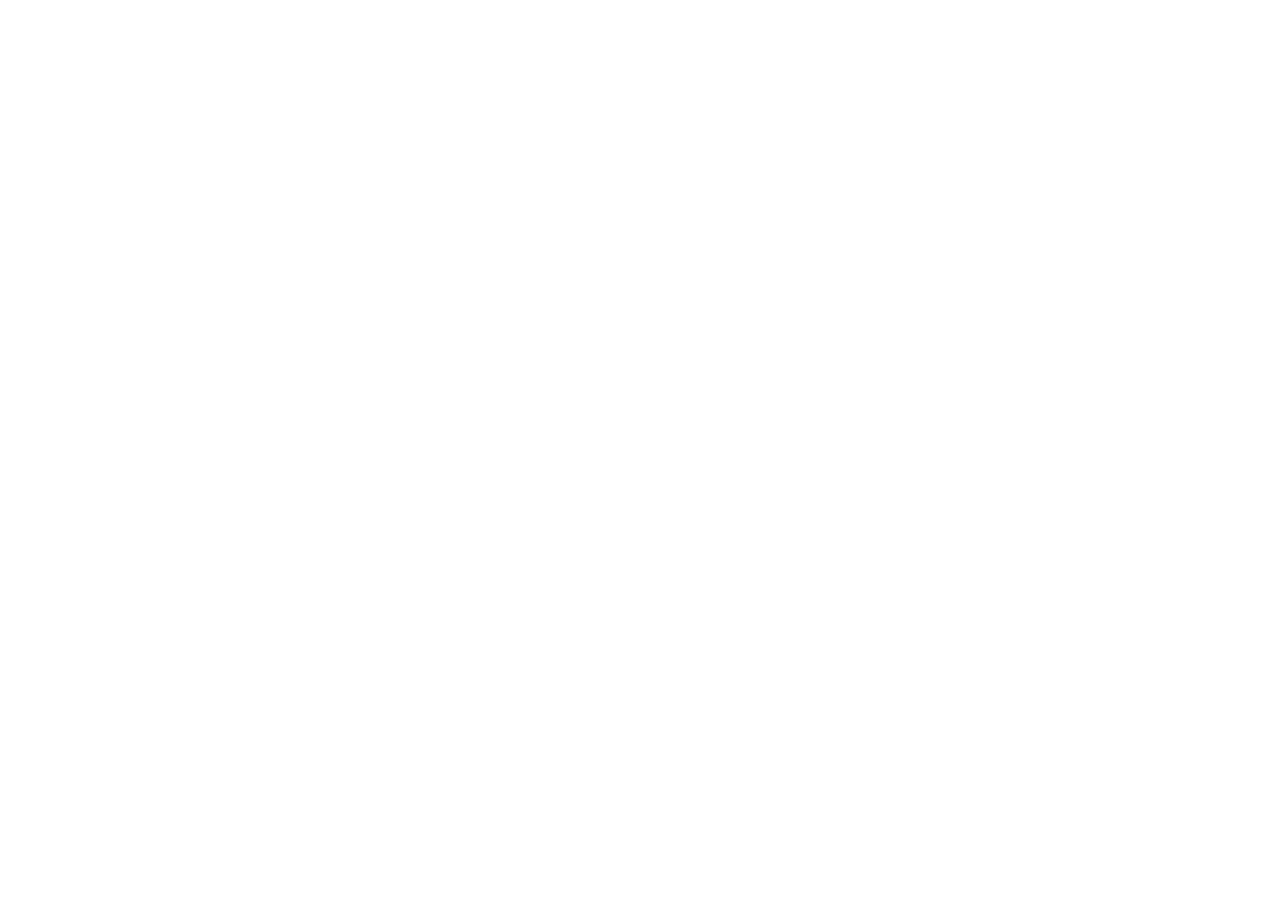
==== commit 2fa0ea47: "succesful merge" ====
--- a/index.html
+++ b/index.html
@@ -8,43 +8,9 @@
   <title>Form</title>
 </head>
 <body>
-  <!--  my header part  -->
-  <header class="site-header">
-    <div class="header__box">
+  
 
-      <div class="header__wrapper wrapper">
-        <div class="wrapper__right-part">
-          <h1 class="header__title">
-            HowDataWork.it
-          </h1>
-          <p class="header__desc">
-            Per Sapere di più:
-          </p>
-          <a class="header__link" href="#">
-            Registrati
-          </a>
-          <span class="header__span">
-            o
-          </span>
-          <a class="header__link header__link--sec" href="#">
-            Accedi
-          </a>
-          <div class="hedaer__copy-box">
-            <p class="header__desc-copy">
-              © CopyRight 2022 - HowDataWork.it
-              <br>
-              <br>
-              <br>
-              Visita la pagina ToS & Privacy
-            </p>
-          </div>
-        </div>
-      </div>
 
-    </div>
-  </header>
-  <!--   my header part finished -->
   <script src="./js/main.js"></script>
 </body>
-
 </html>--- a/css/main.css
+++ b/css/main.css
@@ -162,12 +162,30 @@
   display: none;
 }
 
-:root {
-  --main-white-color: #fff;
-  --main-font-familiy: Roboto,sans-serif;
-  --main-black-color: #000;
-}
-
+@font-face {
+  font-family: "Roboto";
+  font-weight: 300;
+  font-display: swap;
+  src: url("../fonts/robotolight.woff2") format("woff2"), url("../fonts/robotolight.woff") format("woff");
+}
+@font-face {
+  font-family: "Roboto";
+  font-weight: 400;
+  font-display: swap;
+  src: url("../fonts/robotoregular.woff2") format("woff2"), url("../fonts/robotoregular.woff") format("woff");
+}
+@font-face {
+  font-family: "Roboto";
+  font-weight: 500;
+  font-display: swap;
+  src: url("../fonts/robotomedium.woff2") format("woff2"), url("../fonts/robotomedium.woff") format("woff");
+}
+@font-face {
+  font-family: "Roboto";
+  font-weight: 900;
+  font-display: swap;
+  src: url("../fonts/robotoextrabold.woff2") format("woff2"), url("../fonts/robotoextrabold.woff") format("woff");
+}
 * {
   -webkit-box-sizing: border-box;
           box-sizing: border-box;
@@ -175,6 +193,11 @@
 
 html {
   height: 100%;
+}
+
+img {
+  display: block;
+  height: auto;
 }
 
 body {
@@ -218,20 +241,362 @@
   padding: 0 20px;
 }
 
-.site-header {
-  background: linear-gradient(135deg, #6700a6 31.25%, #9600a3 100%);
-}
-
-.header__box {
-  max-width: 1600px;
+.register {
+  height: 100vh;
+  padding-top: 46px;
+  padding-bottom: 27px;
+  background: -webkit-gradient(linear, right top, left top, from(#FF5C00), to(#E3271B));
+  background: linear-gradient(270deg, #FF5C00 0%, #E3271B 100%);
+}
+
+.register__small-wrapper {
+  display: -webkit-box;
+  display: -ms-flexbox;
+  display: flex;
+  -webkit-box-pack: justify;
+      -ms-flex-pack: justify;
+          justify-content: space-between;
+  -webkit-box-align: start;
+      -ms-flex-align: start;
+          align-items: flex-start;
+  -webkit-box-orient: horizontal;
+  -webkit-box-direction: normal;
+      -ms-flex-direction: row;
+          flex-direction: row;
+  margin-bottom: 30px;
+  background-color: #fff;
+  border-radius: 50px;
+}
+
+.register__inner {
+  padding: 34px 0px 106px 56px;
+}
+
+.register__title {
+  display: -webkit-box;
+  display: -ms-flexbox;
+  display: flex;
+  -webkit-box-pack: start;
+      -ms-flex-pack: start;
+          justify-content: flex-start;
+  -webkit-box-align: start;
+      -ms-flex-align: start;
+          align-items: flex-start;
+  -webkit-box-orient: horizontal;
+  -webkit-box-direction: normal;
+      -ms-flex-direction: row;
+          flex-direction: row;
+  margin-top: 0;
+  margin-bottom: 16px;
+  font-size: 48px;
+  font-weight: 800;
+  line-height: normal;
+  letter-spacing: normal;
+  color: #000;
+}
+
+.register__title::before {
+  display: block;
+  width: 71px;
+  height: 59px;
+  background-repeat: no-repeat;
+  background-position: center;
+  content: "";
+  background-image: url(../../images/registerbefore.svg);
+  display: block;
+}
+
+.register__desc {
+  margin-top: 0;
+  margin-bottom: 28px;
+  font-size: 24px;
+  font-weight: 400;
+  line-height: normal;
+  letter-spacing: normal;
+  color: #000;
+}
+
+.register__span {
+  margin-top: 0;
+  margin-bottom: 0px;
+  font-size: 18px;
+  font-weight: 500;
+  line-height: normal;
+  letter-spacing: normal;
+  display: block;
+  color: #000;
+  padding-left: 10px;
+}
+
+.register__input {
+  margin-top: 0;
+  margin-bottom: 30px;
+  font-size: 20px;
+  font-weight: 500;
+  line-height: normal;
+  letter-spacing: normal;
+  display: block;
+  max-width: 444px;
+  padding: 3px;
+  padding-left: 7px;
+  color: #000;
+  border-radius: 50px;
+  border: 2px solid #000;
+  background: rgb(255, 255, 255);
+}
+
+.register__input::-webkit-input-placeholder {
+  color: rgba(0, 0, 0, 0.5019607843);
+}
+
+.register__input::-moz-placeholder {
+  color: rgba(0, 0, 0, 0.5019607843);
+}
+
+.register__input:-ms-input-placeholder {
+  color: rgba(0, 0, 0, 0.5019607843);
+}
+
+.register__input::-ms-input-placeholder {
+  color: rgba(0, 0, 0, 0.5019607843);
+}
+
+.register__input::placeholder {
+  color: rgba(0, 0, 0, 0.5019607843);
+}
+
+.register__chckbox {
+  display: inline-block;
+  width: 18px;
+  height: 18px;
+  vertical-align: text-bottom;
+}
+
+.register__checkbox-span {
+  margin-top: 0;
+  margin-bottom: 19px;
+  font-size: 14px;
+  font-weight: 400;
+  line-height: normal;
+  letter-spacing: normal;
+  display: inline-block;
+  color: #000;
+}
+
+.register__btn {
+  margin-top: 0;
+  margin-bottom: 20px;
+  font-size: 24px;
+  font-weight: 500;
+  line-height: normal;
+  letter-spacing: normal;
+  display: block;
+  max-width: 222px;
   width: 100%;
-  height: 100vh;
-  margin: 0 auto;
-  background-image: url("/images/header-bg.png");
-  background-size: 100%;
-}
-
-.header__wrapper {
+  padding: 10px;
+  text-align: center;
+  color: #fff;
+  border-radius: 20px;
+  border: 1px solid transparent;
+  background-color: #06F;
+}
+
+.register__desc-account {
+  margin-top: 0;
+  margin-bottom: 0px;
+  font-size: 18px;
+  font-weight: 400;
+  line-height: normal;
+  letter-spacing: normal;
+  color: #000;
+}
+
+.register__desc-span {
+  margin-top: 0;
+  margin-bottom: 0px;
+  font-size: 18px;
+  font-weight: 600;
+  line-height: normal;
+  letter-spacing: normal;
+  color: #06F;
+  text-decoration: none;
+}
+
+.register__bottom-desc {
+  margin-top: 0;
+  margin-bottom: 0px;
+  font-size: 18px;
+  font-weight: 400;
+  line-height: normal;
+  letter-spacing: normal;
+  color: #eaeaea;
+  text-align: center;
+}
+
+.information {
+  padding: 24px 0;
+  background-image: -webkit-gradient(linear, left top, right top, color-stop(2.19%, #c80090), to(#0500ff));
+  background-image: linear-gradient(90deg, #c80090 2.19%, #0500ff 100%);
+}
+
+.information__inner {
+  display: -webkit-box;
+  display: -ms-flexbox;
+  display: flex;
+  -webkit-box-align: start;
+      -ms-flex-align: start;
+          align-items: flex-start;
+  -webkit-column-gap: 22px;
+     -moz-column-gap: 22px;
+          column-gap: 22px;
+}
+
+.information__data {
+  max-width: 353px;
+  width: 100%;
+  padding-top: 24px;
+  padding-bottom: 21px;
+  background-color: #f9f9fb;
+  border-radius: 10px;
+}
+
+.information__user-img {
+  margin: 0 auto 6px;
+}
+
+.information__user-name {
+  display: block;
+  margin-bottom: 4px;
+  font-size: 18px;
+  font-weight: 600;
+  line-height: 38px;
+  text-align: center;
+}
+
+.information__list {
+  margin-top: 0;
+  margin-bottom: 0;
+  padding: 0 16px;
+  list-style: none;
+  text-align: left;
+  border-bottom: 1px solid #c4c4c4;
+}
+
+.information__item {
+  display: -webkit-box;
+  display: -ms-flexbox;
+  display: flex;
+  -webkit-box-align: center;
+      -ms-flex-align: center;
+          align-items: center;
+  margin-bottom: 5px;
+  font-size: 18px;
+  font-weight: 400;
+  line-height: 19px;
+}
+.information__item:last-child {
+  margin-bottom: 14px;
+}
+.information__item::before {
+  display: block;
+  width: 40px;
+  height: 40px;
+  background-repeat: no-repeat;
+  background-position: center;
+  content: "";
+  margin-right: 6px;
+  background-image: url("../../images/letter-information.png");
+}
+
+.information__item--cake::before {
+  background-image: url("../../images/cake-information.png");
+}
+
+.information__item--globe::before {
+  background-image: url("../../images/globe-information.png");
+}
+
+.information__item--houses::before {
+  background-image: url("../../images/houses-information.png");
+}
+
+.information__item--pin::before {
+  background-image: url("../../images/pin-information.png");
+}
+
+.information__item--numbers::before {
+  background-image: url("../../images/numbers-information.png");
+}
+
+.information__btn {
+  min-width: 121px;
+  margin: 19px 0 21px 17px;
+  padding: 0;
+  font-size: 13px;
+  font-weight: 600;
+  line-height: 25px;
+  color: #e03434;
+  text-align: center;
+  background-color: transparent;
+  border: 1px solid #e03434;
+  border-radius: 4px;
+}
+
+.site-logo {
+  display: block;
+  padding-top: 14px;
+  padding-left: 7px;
+  border-top: 1px solid #c4c4c4;
+}
+
+.information__copyright-wrapper {
+  max-width: 236px;
+  margin-bottom: 12px;
+  margin-left: 17px;
+}
+
+.information__copyright {
+  margin: 0;
+  font-size: 13px;
+  font-weight: 300;
+  line-height: 23px;
+}
+
+.information__privacy-list {
+  display: -webkit-box;
+  display: -ms-flexbox;
+  display: flex;
+  -webkit-box-align: center;
+      -ms-flex-align: center;
+          align-items: center;
+  margin-top: 0;
+  margin-bottom: 0;
+  margin-left: 17px;
+  padding-left: 0;
+  -webkit-column-gap: 10px;
+     -moz-column-gap: 10px;
+          column-gap: 10px;
+  list-style: none;
+}
+
+.information__privacy-link {
+  color: #000;
+  font-size: 12px;
+  font-weight: 400;
+  text-decoration: none;
+}
+
+.information__profile {
+  padding: 30px 35px 35px 37px;
+  background-color: #f9f9fb;
+  border: 2px solid #c4c4c4;
+  border-radius: 10px;
+  -webkit-box-flex: 1;
+      -ms-flex-positive: 1;
+          flex-grow: 1;
+}
+
+.profile__inner {
   display: -webkit-box;
   display: -ms-flexbox;
   display: flex;
@@ -241,256 +606,169 @@
   -webkit-box-align: center;
       -ms-flex-align: center;
           align-items: center;
-  -webkit-box-orient: horizontal;
-  -webkit-box-direction: normal;
-      -ms-flex-direction: row;
-          flex-direction: row;
-}
-
-.wrapper__right-part {
-  display: -webkit-box;
-  display: -ms-flexbox;
-  display: flex;
-  -webkit-box-pack: start;
-      -ms-flex-pack: start;
-          justify-content: start;
+  -ms-flex-wrap: wrap;
+      flex-wrap: wrap;
+  row-gap: 24px;
+}
+
+.profile__subtitle {
+  margin-top: 0;
+  margin-bottom: 0;
+  font-size: 24px;
+  font-weight: 600;
+  line-height: 30px;
+  letter-spacing: normal;
+}
+
+.profile__btn {
+  margin: 0;
+}
+
+.profile__user {
+  display: -webkit-box;
+  display: -ms-flexbox;
+  display: flex;
   -webkit-box-align: center;
       -ms-flex-align: center;
           align-items: center;
+  -webkit-column-gap: 22px;
+     -moz-column-gap: 22px;
+          column-gap: 22px;
+  -webkit-box-flex: 1;
+      -ms-flex-positive: 1;
+          flex-grow: 1;
+  padding: 25px 37px 24px 51px;
+  background-color: #fff;
+  border-radius: 10px;
+}
+
+.profile__form {
+  max-width: 464px;
+  width: 100%;
+  height: 29px;
+  margin-bottom: 13px;
+}
+
+.profile__input {
+  font-family: "Roboto", "Arial", sans-serif;
+  font-size: 14px;
+  font-weight: 300;
+}
+
+.profile__data {
+  display: inline-block;
+  font-size: 14px;
+  font-weight: 300;
+  line-height: 24px;
+}
+
+.profile__main-form {
+  display: -webkit-box;
+  display: -ms-flexbox;
+  display: flex;
+  -webkit-box-pack: justify;
+      -ms-flex-pack: justify;
+          justify-content: space-between;
+  -webkit-box-align: center;
+      -ms-flex-align: center;
+          align-items: center;
+  -ms-flex-wrap: wrap;
+      flex-wrap: wrap;
+  row-gap: 10px;
+}
+
+.profile__label {
+  display: -webkit-box;
+  display: -ms-flexbox;
+  display: flex;
   -webkit-box-orient: vertical;
   -webkit-box-direction: normal;
       -ms-flex-direction: column;
           flex-direction: column;
-  margin-left: auto;
-  padding: 48px 31px;
-}
-
-.header__title {
-  margin: 0;
-  margin-bottom: 41px;
-  color: var(--main-white-color);
-  text-align: center;
-  font-family: var(--main-font-familiy);
-  font-size: 64px;
-  font-style: normal;
-  font-weight: 500;
-  line-height: normal;
-}
-
-.header__desc {
-  margin: 0;
-  margin-bottom: 82px;
-  color: var(--main-white-color);
-  text-align: center;
-  font-family: var(--main-font-familiy);
-  font-size: 36px;
-  font-style: normal;
-  font-weight: 500;
-  line-height: normal;
-}
-
-.header__link {
-  display: block;
-  max-width: 333px;
+  row-gap: 6px;
+  max-width: 307px;
   width: 100%;
-  margin: 0 auto;
-  margin-bottom: 55px;
-  padding: 19px;
-  color: var(--main-white-color);
-  text-align: center;
-  font-family: var(--main-font-familiy);
-  font-size: 36px;
-  font-style: normal;
-  font-weight: 500;
-  line-height: normal;
-  border-radius: 50px;
-  border: 1px solid rgba(0, 0, 0, 0);
-  background: linear-gradient(135deg, #6700a6 31.25%, #9600a3 100%);
-  -webkit-box-shadow: 0px 10px 30px 0px #000;
-          box-shadow: 0px 10px 30px 0px #000;
-  text-decoration: none;
-}
-
-.header__link--sec {
-  margin-bottom: 71px;
-}
-
-.header__span {
-  color: var(--main-white-color);
-  font-size: 35px;
-  margin-bottom: 42px;
-}
-
-.hedaer__copy-box {
-  max-width: 304px;
-  width: 100%;
-  min-height: 61px;
-  height: 100%;
-}
-
-.header__desc-copy {
-  margin: 0;
-  color: var(--main-white-color);
-  text-align: center;
-  font-family: var(--main-font-familiy);
-  font-size: 18px;
-  font-style: normal;
-  font-weight: 500;
-}
-
-.last {
-  background: linear-gradient(258deg, #20e300 23.65%, #00dbe9 100%);
-  padding-top: 46px;
-  padding-bottom: 207px;
-}
-
-.last__inner {
+}
+
+.profile__main-input {
+  padding: 6px 16px;
+  font-size: 14px;
+  font-weight: 400;
+  color: #000;
+  border: 1px solid #c4c4c4;
+  border-radius: 10px;
+  background: #fff;
+}
+.profile__main-input::-webkit-input-placeholder {
+  color: rgba(0, 0, 0, 0.3803921569);
+}
+.profile__main-input::-moz-placeholder {
+  color: rgba(0, 0, 0, 0.3803921569);
+}
+.profile__main-input:-ms-input-placeholder {
+  color: rgba(0, 0, 0, 0.3803921569);
+}
+.profile__main-input::-ms-input-placeholder {
+  color: rgba(0, 0, 0, 0.3803921569);
+}
+.profile__main-input::placeholder {
+  color: rgba(0, 0, 0, 0.3803921569);
+}
+
+.profile__select {
+  padding: 6px 16px;
+  font-size: 14px;
+  font-weight: 400;
+  color: rgba(0, 0, 0, 0.3803921569);
+  border: 1px solid #c4c4c4;
+  border-radius: 10px;
+  background: #fff;
+}
+
+.profile__main-form-inner {
   display: -webkit-box;
   display: -ms-flexbox;
   display: flex;
   -webkit-box-pack: justify;
       -ms-flex-pack: justify;
           justify-content: space-between;
-  -webkit-box-align: start;
-      -ms-flex-align: start;
-          align-items: start;
-  -webkit-box-orient: horizontal;
-  -webkit-box-direction: normal;
-      -ms-flex-direction: row;
-          flex-direction: row;
-  border-radius: 50px;
-  background: #fff;
-}
-
-.last__left-part {
-  padding-top: 27px;
-  padding-left: 56px;
-  display: -webkit-box;
-  display: -ms-flexbox;
-  display: flex;
-  -webkit-box-pack: justify;
-      -ms-flex-pack: justify;
-          justify-content: space-between;
-  -webkit-box-align: start;
-      -ms-flex-align: start;
-          align-items: start;
-  -webkit-box-orient: vertical;
-  -webkit-box-direction: normal;
-      -ms-flex-direction: column;
-          flex-direction: column;
-}
-
-.last__title {
-  margin: 0;
-  margin-bottom: 24px;
-  color: var(--main-black-color);
-  font-family: var(--main-font-familiy);
+  -webkit-box-align: center;
+      -ms-flex-align: center;
+          align-items: center;
+  -webkit-box-flex: 1;
+      -ms-flex-positive: 1;
+          flex-grow: 1;
+  margin-top: 27px;
+  padding-top: 20px;
+  border-top: 1px solid #c4c4c4;
+}
+
+.profile__desc-wrapper {
+  max-width: 326px;
+}
+
+.profile__desc {
+  margin-top: 0;
+  margin-bottom: 0;
+  font-size: 14px;
+  font-weight: 400;
+  line-height: normal;
+  letter-spacing: normal;
+}
+
+.profile__str {
+  font-weight: 500;
+}
+
+.profile__btn {
+  display: inline-block;
+  min-width: 239px;
+  padding: 0;
+  background-color: #06f;
   font-size: 24px;
-  font-style: normal;
   font-weight: 500;
-  line-height: normal;
-}
-
-.last__title::before {
-  display: block;
-  width: 121px;
-  height: 67px;
-  margin-bottom: 13px;
-  widows: inherit;
-  background-image: url("/images/look.svg");
-  background-size: contain;
-  background-repeat: no-repeat;
-  background-position: left top;
-  content: "";
-}
-
-.last__desc {
-  margin: 0;
-  margin-bottom: 24px;
-  color: var(--main-black-color);
-  font-family: var(--main-font-familiy);
-  font-size: 18px;
-  font-style: normal;
-  font-weight: 400;
-  line-height: normal;
-}
-
-.last__form {
-  display: -webkit-box;
-  display: -ms-flexbox;
-  display: flex;
-  -webkit-box-pack: start;
-      -ms-flex-pack: start;
-          justify-content: start;
-  -webkit-box-align: start;
-      -ms-flex-align: start;
-          align-items: start;
-  -webkit-box-orient: vertical;
-  -webkit-box-direction: normal;
-      -ms-flex-direction: column;
-          flex-direction: column;
-}
-
-.last__label {
-  margin: 0;
-  color: var(--main-black-color);
-  font-family: var(--main-font-familiy);
-  font-size: 18px;
-  font-style: normal;
-  font-weight: 500;
-  line-height: normal;
-  display: -webkit-box;
-  display: -ms-flexbox;
-  display: flex;
-  -webkit-box-pack: justify;
-      -ms-flex-pack: justify;
-          justify-content: space-between;
-  -webkit-box-align: start;
-      -ms-flex-align: start;
-          align-items: start;
-  -webkit-box-orient: vertical;
-  -webkit-box-direction: normal;
-      -ms-flex-direction: column;
-          flex-direction: column;
-}
-
-.last__input {
-  min-width: 444px;
-  margin-top: 10px;
-  margin-bottom: 27px;
-  min-height: 38px;
-  height: 100%;
-  border-radius: 50px;
-  border: 2px solid #000;
-  opacity: 0.5;
-  background: rgba(255, 255, 255, 0);
-  padding-left: 15px;
-  padding-right: 15px;
-  outline: none;
-}
-
-.last__button {
-  max-width: 240px;
-  width: 100%;
-  min-height: 22px;
-  height: 100%;
-  padding: 10px;
-  color: var(--main-white-color);
-  text-align: center;
-  font-family: var(--main-font-familiy);
-  font-size: 24px;
-  font-style: normal;
-  font-weight: 500;
-  line-height: normal;
+  line-height: 50px;
+  color: #fff;
+  border: none;
   border-radius: 20px;
-  background: #06f;
-  border: transparent;
-}
-
-.last__img {
-  border-radius: 0 50px 50px 0;
-}
-
-.invalid {
-  border: 1px solid red;
 }/*# sourceMappingURL=main.css.map */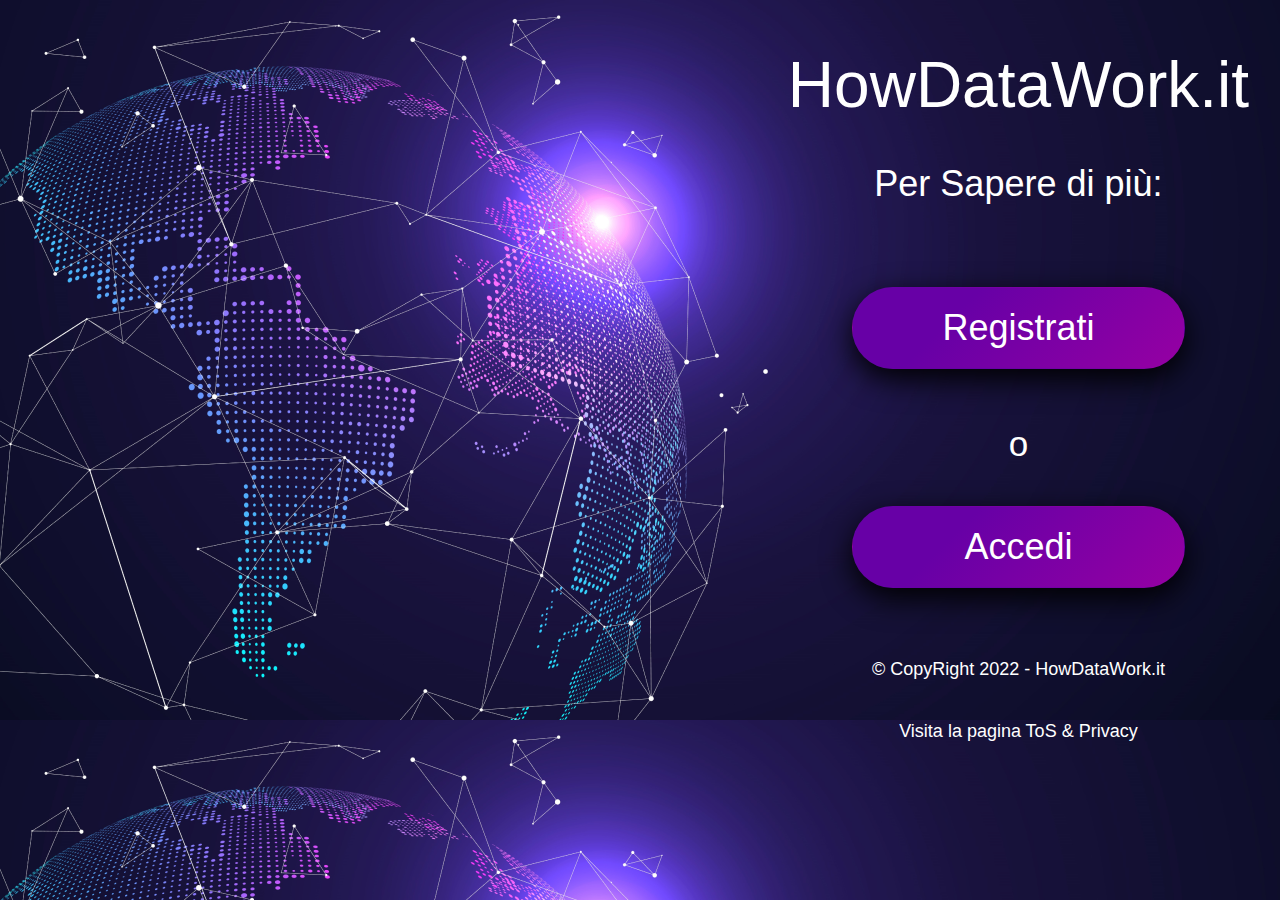
==== commit f8fa5732: "succesful merge" ====
--- a/index.html
+++ b/index.html
@@ -8,9 +8,46 @@
   <title>Form</title>
 </head>
 <body>
+  <!--  my header part  -->
+  <header class="site-header">
+    <div class="header__box">
+      <div class="header__wrapper wrapper">
+        <div class="wrapper__right-part">
+          <h1 class="header__title">
+            HowDataWork.it
+          </h1>
+          <p class="header__desc">
+            Per Sapere di più:
+          </p>
+          <a class="header__link" href="#">
+            Registrati
+          </a>
+          <span class="header__span">
+            o
+          </span>
+          <a class="header__link header__link--sec" href="#">
+            Accedi
+          </a>
+
+          <div class="hedaer__copy-box">
+            <p class="header__desc-copy">
+              © CopyRight 2022 - HowDataWork.it
+              <br>
+              <br>
+              <br>
+              Visita la pagina ToS & Privacy
+            </p>
+          </div>
+        </div>
+      </div>
+
+    </div>
+  </header>
+  <!--   my header part finished -->
   
 
 
   <script src="./js/main.js"></script>
 </body>
+
 </html>--- a/css/main.css
+++ b/css/main.css
@@ -162,30 +162,12 @@
   display: none;
 }
 
-@font-face {
-  font-family: "Roboto";
-  font-weight: 300;
-  font-display: swap;
-  src: url("../fonts/robotolight.woff2") format("woff2"), url("../fonts/robotolight.woff") format("woff");
-}
-@font-face {
-  font-family: "Roboto";
-  font-weight: 400;
-  font-display: swap;
-  src: url("../fonts/robotoregular.woff2") format("woff2"), url("../fonts/robotoregular.woff") format("woff");
-}
-@font-face {
-  font-family: "Roboto";
-  font-weight: 500;
-  font-display: swap;
-  src: url("../fonts/robotomedium.woff2") format("woff2"), url("../fonts/robotomedium.woff") format("woff");
-}
-@font-face {
-  font-family: "Roboto";
-  font-weight: 900;
-  font-display: swap;
-  src: url("../fonts/robotoextrabold.woff2") format("woff2"), url("../fonts/robotoextrabold.woff") format("woff");
-}
+:root {
+  --main-white-color: #fff;
+  --main-font-familiy: Roboto,sans-serif;
+  --main-black-color: #000;
+}
+
 * {
   -webkit-box-sizing: border-box;
           box-sizing: border-box;
@@ -193,11 +175,6 @@
 
 html {
   height: 100%;
-}
-
-img {
-  display: block;
-  height: auto;
 }
 
 body {
@@ -241,6 +218,283 @@
   padding: 0 20px;
 }
 
+.site-header {
+  background: linear-gradient(135deg, #6700a6 31.25%, #9600a3 100%);
+}
+
+.header__box {
+  max-width: 1600px;
+  width: 100%;
+  height: 100vh;
+  margin: 0 auto;
+  background-image: url("/images/header-bg.png");
+  background-size: 100%;
+}
+
+.header__wrapper {
+  display: -webkit-box;
+  display: -ms-flexbox;
+  display: flex;
+  -webkit-box-pack: justify;
+      -ms-flex-pack: justify;
+          justify-content: space-between;
+  -webkit-box-align: center;
+      -ms-flex-align: center;
+          align-items: center;
+  -webkit-box-orient: horizontal;
+  -webkit-box-direction: normal;
+      -ms-flex-direction: row;
+          flex-direction: row;
+}
+
+.wrapper__right-part {
+  display: -webkit-box;
+  display: -ms-flexbox;
+  display: flex;
+  -webkit-box-pack: start;
+      -ms-flex-pack: start;
+          justify-content: start;
+  -webkit-box-align: center;
+      -ms-flex-align: center;
+          align-items: center;
+  -webkit-box-orient: vertical;
+  -webkit-box-direction: normal;
+      -ms-flex-direction: column;
+          flex-direction: column;
+  margin-left: auto;
+  padding: 48px 31px;
+}
+
+.header__title {
+  margin: 0;
+  margin-bottom: 41px;
+  color: var(--main-white-color);
+  text-align: center;
+  font-family: var(--main-font-familiy);
+  font-size: 64px;
+  font-style: normal;
+  font-weight: 500;
+  line-height: normal;
+}
+
+.header__desc {
+  margin: 0;
+  margin-bottom: 82px;
+  color: var(--main-white-color);
+  text-align: center;
+  font-family: var(--main-font-familiy);
+  font-size: 36px;
+  font-style: normal;
+  font-weight: 500;
+  line-height: normal;
+}
+
+.header__link {
+  display: block;
+  max-width: 333px;
+  width: 100%;
+  margin: 0 auto;
+  margin-bottom: 55px;
+  padding: 19px;
+  color: var(--main-white-color);
+  text-align: center;
+  font-family: var(--main-font-familiy);
+  font-size: 36px;
+  font-style: normal;
+  font-weight: 500;
+  line-height: normal;
+  border-radius: 50px;
+  border: 1px solid rgba(0, 0, 0, 0);
+  background: linear-gradient(135deg, #6700a6 31.25%, #9600a3 100%);
+  -webkit-box-shadow: 0px 10px 30px 0px #000;
+          box-shadow: 0px 10px 30px 0px #000;
+  text-decoration: none;
+}
+
+.header__link--sec {
+  margin-bottom: 71px;
+}
+
+.header__span {
+  color: var(--main-white-color);
+  font-size: 35px;
+  margin-bottom: 42px;
+}
+
+.hedaer__copy-box {
+  max-width: 304px;
+  width: 100%;
+  min-height: 61px;
+  height: 100%;
+}
+
+.header__desc-copy {
+  margin: 0;
+  color: var(--main-white-color);
+  text-align: center;
+  font-family: var(--main-font-familiy);
+  font-size: 18px;
+  font-style: normal;
+  font-weight: 500;
+}
+
+.last {
+  background: linear-gradient(258deg, #20e300 23.65%, #00dbe9 100%);
+  padding-top: 46px;
+  padding-bottom: 207px;
+}
+
+.last__inner {
+  display: -webkit-box;
+  display: -ms-flexbox;
+  display: flex;
+  -webkit-box-pack: justify;
+      -ms-flex-pack: justify;
+          justify-content: space-between;
+  -webkit-box-align: start;
+      -ms-flex-align: start;
+          align-items: start;
+  -webkit-box-orient: horizontal;
+  -webkit-box-direction: normal;
+      -ms-flex-direction: row;
+          flex-direction: row;
+  border-radius: 50px;
+  background: #fff;
+}
+
+.last__left-part {
+  padding-top: 27px;
+  padding-left: 56px;
+  display: -webkit-box;
+  display: -ms-flexbox;
+  display: flex;
+  -webkit-box-pack: justify;
+      -ms-flex-pack: justify;
+          justify-content: space-between;
+  -webkit-box-align: start;
+      -ms-flex-align: start;
+          align-items: start;
+  -webkit-box-orient: vertical;
+  -webkit-box-direction: normal;
+      -ms-flex-direction: column;
+          flex-direction: column;
+}
+
+.last__title {
+  margin: 0;
+  margin-bottom: 24px;
+  color: var(--main-black-color);
+  font-family: var(--main-font-familiy);
+  font-size: 24px;
+  font-style: normal;
+  font-weight: 500;
+  line-height: normal;
+}
+
+.last__title::before {
+  display: block;
+  width: 121px;
+  height: 67px;
+  margin-bottom: 13px;
+  widows: inherit;
+  background-image: url("/images/look.svg");
+  background-size: contain;
+  background-repeat: no-repeat;
+  background-position: left top;
+  content: "";
+}
+
+.last__desc {
+  margin: 0;
+  margin-bottom: 24px;
+  color: var(--main-black-color);
+  font-family: var(--main-font-familiy);
+  font-size: 18px;
+  font-style: normal;
+  font-weight: 400;
+  line-height: normal;
+}
+
+.last__form {
+  display: -webkit-box;
+  display: -ms-flexbox;
+  display: flex;
+  -webkit-box-pack: start;
+      -ms-flex-pack: start;
+          justify-content: start;
+  -webkit-box-align: start;
+      -ms-flex-align: start;
+          align-items: start;
+  -webkit-box-orient: vertical;
+  -webkit-box-direction: normal;
+      -ms-flex-direction: column;
+          flex-direction: column;
+}
+
+.last__label {
+  margin: 0;
+  color: var(--main-black-color);
+  font-family: var(--main-font-familiy);
+  font-size: 18px;
+  font-style: normal;
+  font-weight: 500;
+  line-height: normal;
+  display: -webkit-box;
+  display: -ms-flexbox;
+  display: flex;
+  -webkit-box-pack: justify;
+      -ms-flex-pack: justify;
+          justify-content: space-between;
+  -webkit-box-align: start;
+      -ms-flex-align: start;
+          align-items: start;
+  -webkit-box-orient: vertical;
+  -webkit-box-direction: normal;
+      -ms-flex-direction: column;
+          flex-direction: column;
+}
+
+.last__input {
+  min-width: 444px;
+  margin-top: 10px;
+  margin-bottom: 27px;
+  min-height: 38px;
+  height: 100%;
+  border-radius: 50px;
+  border: 2px solid #000;
+  opacity: 0.5;
+  background: rgba(255, 255, 255, 0);
+  padding-left: 15px;
+  padding-right: 15px;
+  outline: none;
+}
+
+.last__button {
+  max-width: 240px;
+  width: 100%;
+  min-height: 22px;
+  height: 100%;
+  padding: 10px;
+  color: var(--main-white-color);
+  text-align: center;
+  font-family: var(--main-font-familiy);
+  font-size: 24px;
+  font-style: normal;
+  font-weight: 500;
+  line-height: normal;
+  border-radius: 20px;
+  background: #06f;
+  border: transparent;
+}
+
+.last__img {
+  border-radius: 0 50px 50px 0;
+}
+
+.invalid {
+  border: 1px solid red;
+}
+
 .register {
   height: 100vh;
   padding-top: 46px;
@@ -431,344 +685,4 @@
   letter-spacing: normal;
   color: #eaeaea;
   text-align: center;
-}
-
-.information {
-  padding: 24px 0;
-  background-image: -webkit-gradient(linear, left top, right top, color-stop(2.19%, #c80090), to(#0500ff));
-  background-image: linear-gradient(90deg, #c80090 2.19%, #0500ff 100%);
-}
-
-.information__inner {
-  display: -webkit-box;
-  display: -ms-flexbox;
-  display: flex;
-  -webkit-box-align: start;
-      -ms-flex-align: start;
-          align-items: flex-start;
-  -webkit-column-gap: 22px;
-     -moz-column-gap: 22px;
-          column-gap: 22px;
-}
-
-.information__data {
-  max-width: 353px;
-  width: 100%;
-  padding-top: 24px;
-  padding-bottom: 21px;
-  background-color: #f9f9fb;
-  border-radius: 10px;
-}
-
-.information__user-img {
-  margin: 0 auto 6px;
-}
-
-.information__user-name {
-  display: block;
-  margin-bottom: 4px;
-  font-size: 18px;
-  font-weight: 600;
-  line-height: 38px;
-  text-align: center;
-}
-
-.information__list {
-  margin-top: 0;
-  margin-bottom: 0;
-  padding: 0 16px;
-  list-style: none;
-  text-align: left;
-  border-bottom: 1px solid #c4c4c4;
-}
-
-.information__item {
-  display: -webkit-box;
-  display: -ms-flexbox;
-  display: flex;
-  -webkit-box-align: center;
-      -ms-flex-align: center;
-          align-items: center;
-  margin-bottom: 5px;
-  font-size: 18px;
-  font-weight: 400;
-  line-height: 19px;
-}
-.information__item:last-child {
-  margin-bottom: 14px;
-}
-.information__item::before {
-  display: block;
-  width: 40px;
-  height: 40px;
-  background-repeat: no-repeat;
-  background-position: center;
-  content: "";
-  margin-right: 6px;
-  background-image: url("../../images/letter-information.png");
-}
-
-.information__item--cake::before {
-  background-image: url("../../images/cake-information.png");
-}
-
-.information__item--globe::before {
-  background-image: url("../../images/globe-information.png");
-}
-
-.information__item--houses::before {
-  background-image: url("../../images/houses-information.png");
-}
-
-.information__item--pin::before {
-  background-image: url("../../images/pin-information.png");
-}
-
-.information__item--numbers::before {
-  background-image: url("../../images/numbers-information.png");
-}
-
-.information__btn {
-  min-width: 121px;
-  margin: 19px 0 21px 17px;
-  padding: 0;
-  font-size: 13px;
-  font-weight: 600;
-  line-height: 25px;
-  color: #e03434;
-  text-align: center;
-  background-color: transparent;
-  border: 1px solid #e03434;
-  border-radius: 4px;
-}
-
-.site-logo {
-  display: block;
-  padding-top: 14px;
-  padding-left: 7px;
-  border-top: 1px solid #c4c4c4;
-}
-
-.information__copyright-wrapper {
-  max-width: 236px;
-  margin-bottom: 12px;
-  margin-left: 17px;
-}
-
-.information__copyright {
-  margin: 0;
-  font-size: 13px;
-  font-weight: 300;
-  line-height: 23px;
-}
-
-.information__privacy-list {
-  display: -webkit-box;
-  display: -ms-flexbox;
-  display: flex;
-  -webkit-box-align: center;
-      -ms-flex-align: center;
-          align-items: center;
-  margin-top: 0;
-  margin-bottom: 0;
-  margin-left: 17px;
-  padding-left: 0;
-  -webkit-column-gap: 10px;
-     -moz-column-gap: 10px;
-          column-gap: 10px;
-  list-style: none;
-}
-
-.information__privacy-link {
-  color: #000;
-  font-size: 12px;
-  font-weight: 400;
-  text-decoration: none;
-}
-
-.information__profile {
-  padding: 30px 35px 35px 37px;
-  background-color: #f9f9fb;
-  border: 2px solid #c4c4c4;
-  border-radius: 10px;
-  -webkit-box-flex: 1;
-      -ms-flex-positive: 1;
-          flex-grow: 1;
-}
-
-.profile__inner {
-  display: -webkit-box;
-  display: -ms-flexbox;
-  display: flex;
-  -webkit-box-pack: justify;
-      -ms-flex-pack: justify;
-          justify-content: space-between;
-  -webkit-box-align: center;
-      -ms-flex-align: center;
-          align-items: center;
-  -ms-flex-wrap: wrap;
-      flex-wrap: wrap;
-  row-gap: 24px;
-}
-
-.profile__subtitle {
-  margin-top: 0;
-  margin-bottom: 0;
-  font-size: 24px;
-  font-weight: 600;
-  line-height: 30px;
-  letter-spacing: normal;
-}
-
-.profile__btn {
-  margin: 0;
-}
-
-.profile__user {
-  display: -webkit-box;
-  display: -ms-flexbox;
-  display: flex;
-  -webkit-box-align: center;
-      -ms-flex-align: center;
-          align-items: center;
-  -webkit-column-gap: 22px;
-     -moz-column-gap: 22px;
-          column-gap: 22px;
-  -webkit-box-flex: 1;
-      -ms-flex-positive: 1;
-          flex-grow: 1;
-  padding: 25px 37px 24px 51px;
-  background-color: #fff;
-  border-radius: 10px;
-}
-
-.profile__form {
-  max-width: 464px;
-  width: 100%;
-  height: 29px;
-  margin-bottom: 13px;
-}
-
-.profile__input {
-  font-family: "Roboto", "Arial", sans-serif;
-  font-size: 14px;
-  font-weight: 300;
-}
-
-.profile__data {
-  display: inline-block;
-  font-size: 14px;
-  font-weight: 300;
-  line-height: 24px;
-}
-
-.profile__main-form {
-  display: -webkit-box;
-  display: -ms-flexbox;
-  display: flex;
-  -webkit-box-pack: justify;
-      -ms-flex-pack: justify;
-          justify-content: space-between;
-  -webkit-box-align: center;
-      -ms-flex-align: center;
-          align-items: center;
-  -ms-flex-wrap: wrap;
-      flex-wrap: wrap;
-  row-gap: 10px;
-}
-
-.profile__label {
-  display: -webkit-box;
-  display: -ms-flexbox;
-  display: flex;
-  -webkit-box-orient: vertical;
-  -webkit-box-direction: normal;
-      -ms-flex-direction: column;
-          flex-direction: column;
-  row-gap: 6px;
-  max-width: 307px;
-  width: 100%;
-}
-
-.profile__main-input {
-  padding: 6px 16px;
-  font-size: 14px;
-  font-weight: 400;
-  color: #000;
-  border: 1px solid #c4c4c4;
-  border-radius: 10px;
-  background: #fff;
-}
-.profile__main-input::-webkit-input-placeholder {
-  color: rgba(0, 0, 0, 0.3803921569);
-}
-.profile__main-input::-moz-placeholder {
-  color: rgba(0, 0, 0, 0.3803921569);
-}
-.profile__main-input:-ms-input-placeholder {
-  color: rgba(0, 0, 0, 0.3803921569);
-}
-.profile__main-input::-ms-input-placeholder {
-  color: rgba(0, 0, 0, 0.3803921569);
-}
-.profile__main-input::placeholder {
-  color: rgba(0, 0, 0, 0.3803921569);
-}
-
-.profile__select {
-  padding: 6px 16px;
-  font-size: 14px;
-  font-weight: 400;
-  color: rgba(0, 0, 0, 0.3803921569);
-  border: 1px solid #c4c4c4;
-  border-radius: 10px;
-  background: #fff;
-}
-
-.profile__main-form-inner {
-  display: -webkit-box;
-  display: -ms-flexbox;
-  display: flex;
-  -webkit-box-pack: justify;
-      -ms-flex-pack: justify;
-          justify-content: space-between;
-  -webkit-box-align: center;
-      -ms-flex-align: center;
-          align-items: center;
-  -webkit-box-flex: 1;
-      -ms-flex-positive: 1;
-          flex-grow: 1;
-  margin-top: 27px;
-  padding-top: 20px;
-  border-top: 1px solid #c4c4c4;
-}
-
-.profile__desc-wrapper {
-  max-width: 326px;
-}
-
-.profile__desc {
-  margin-top: 0;
-  margin-bottom: 0;
-  font-size: 14px;
-  font-weight: 400;
-  line-height: normal;
-  letter-spacing: normal;
-}
-
-.profile__str {
-  font-weight: 500;
-}
-
-.profile__btn {
-  display: inline-block;
-  min-width: 239px;
-  padding: 0;
-  background-color: #06f;
-  font-size: 24px;
-  font-weight: 500;
-  line-height: 50px;
-  color: #fff;
-  border: none;
-  border-radius: 20px;
 }/*# sourceMappingURL=main.css.map */